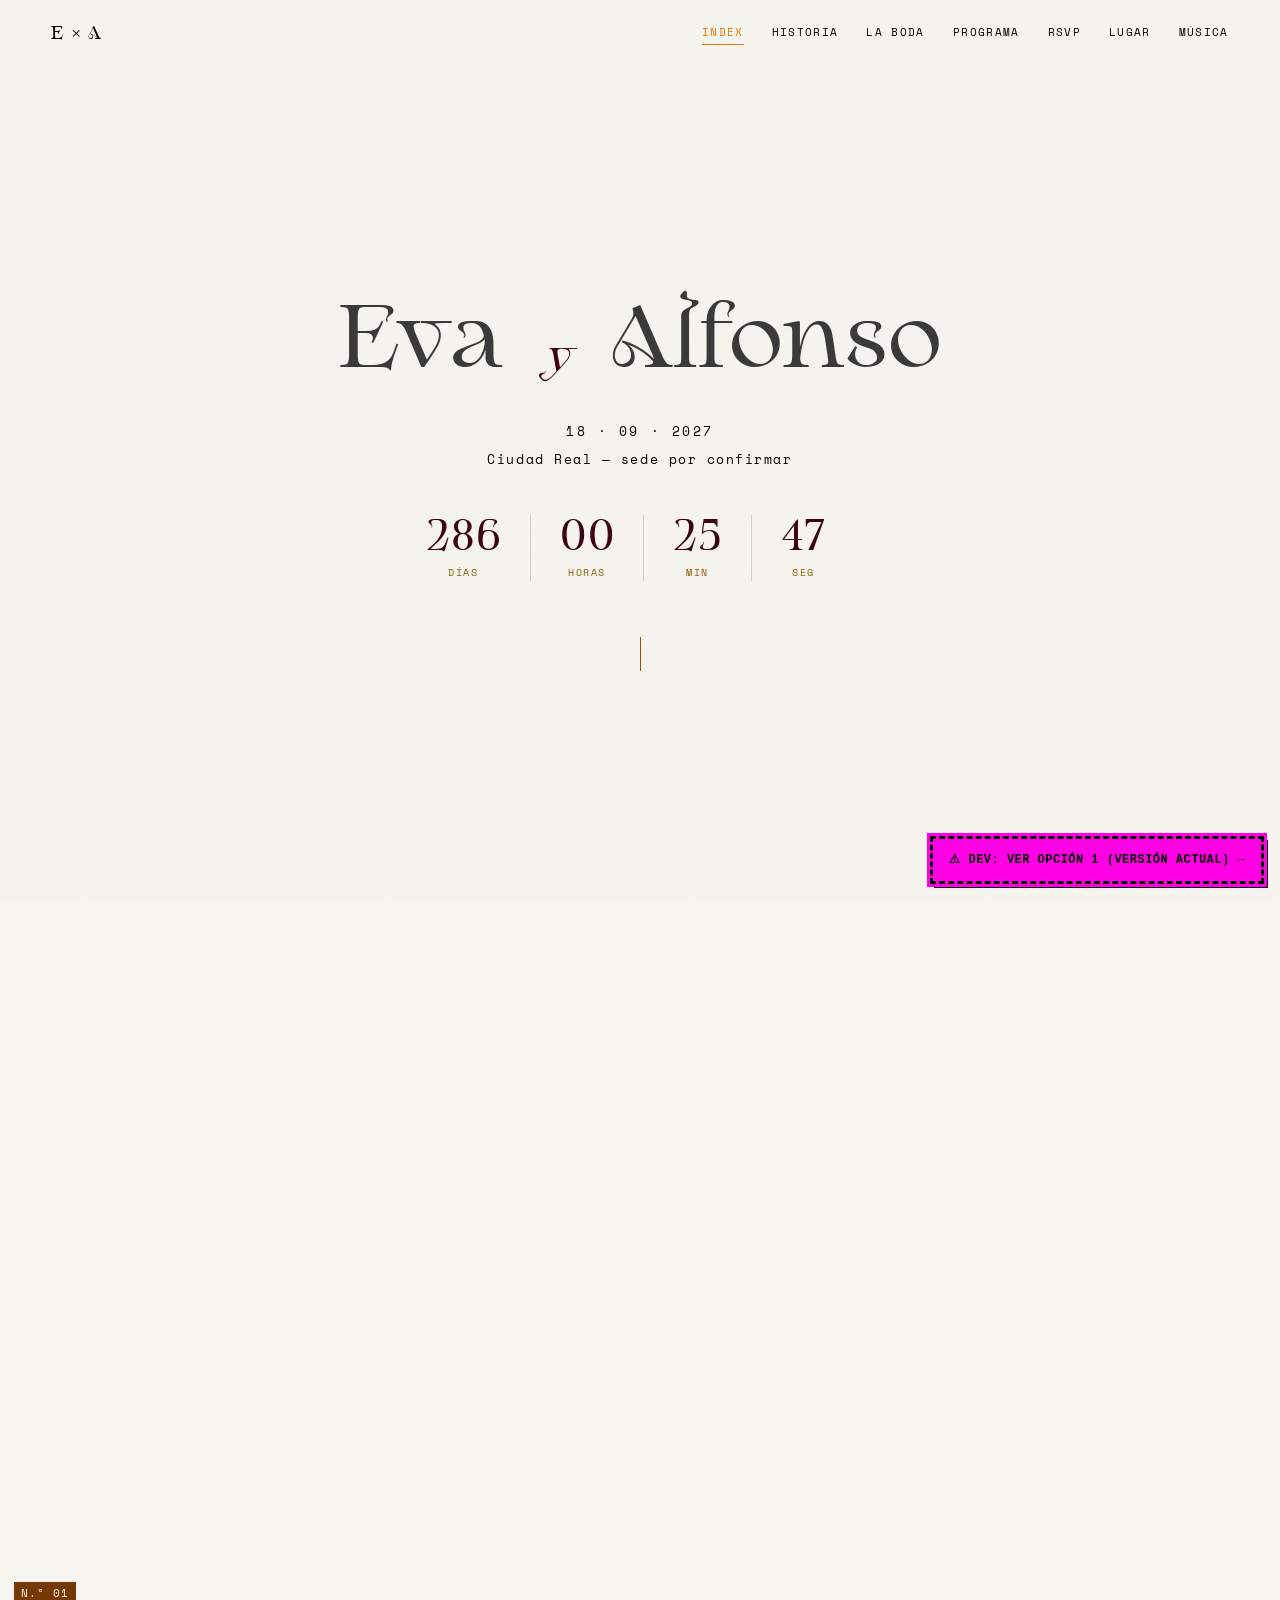
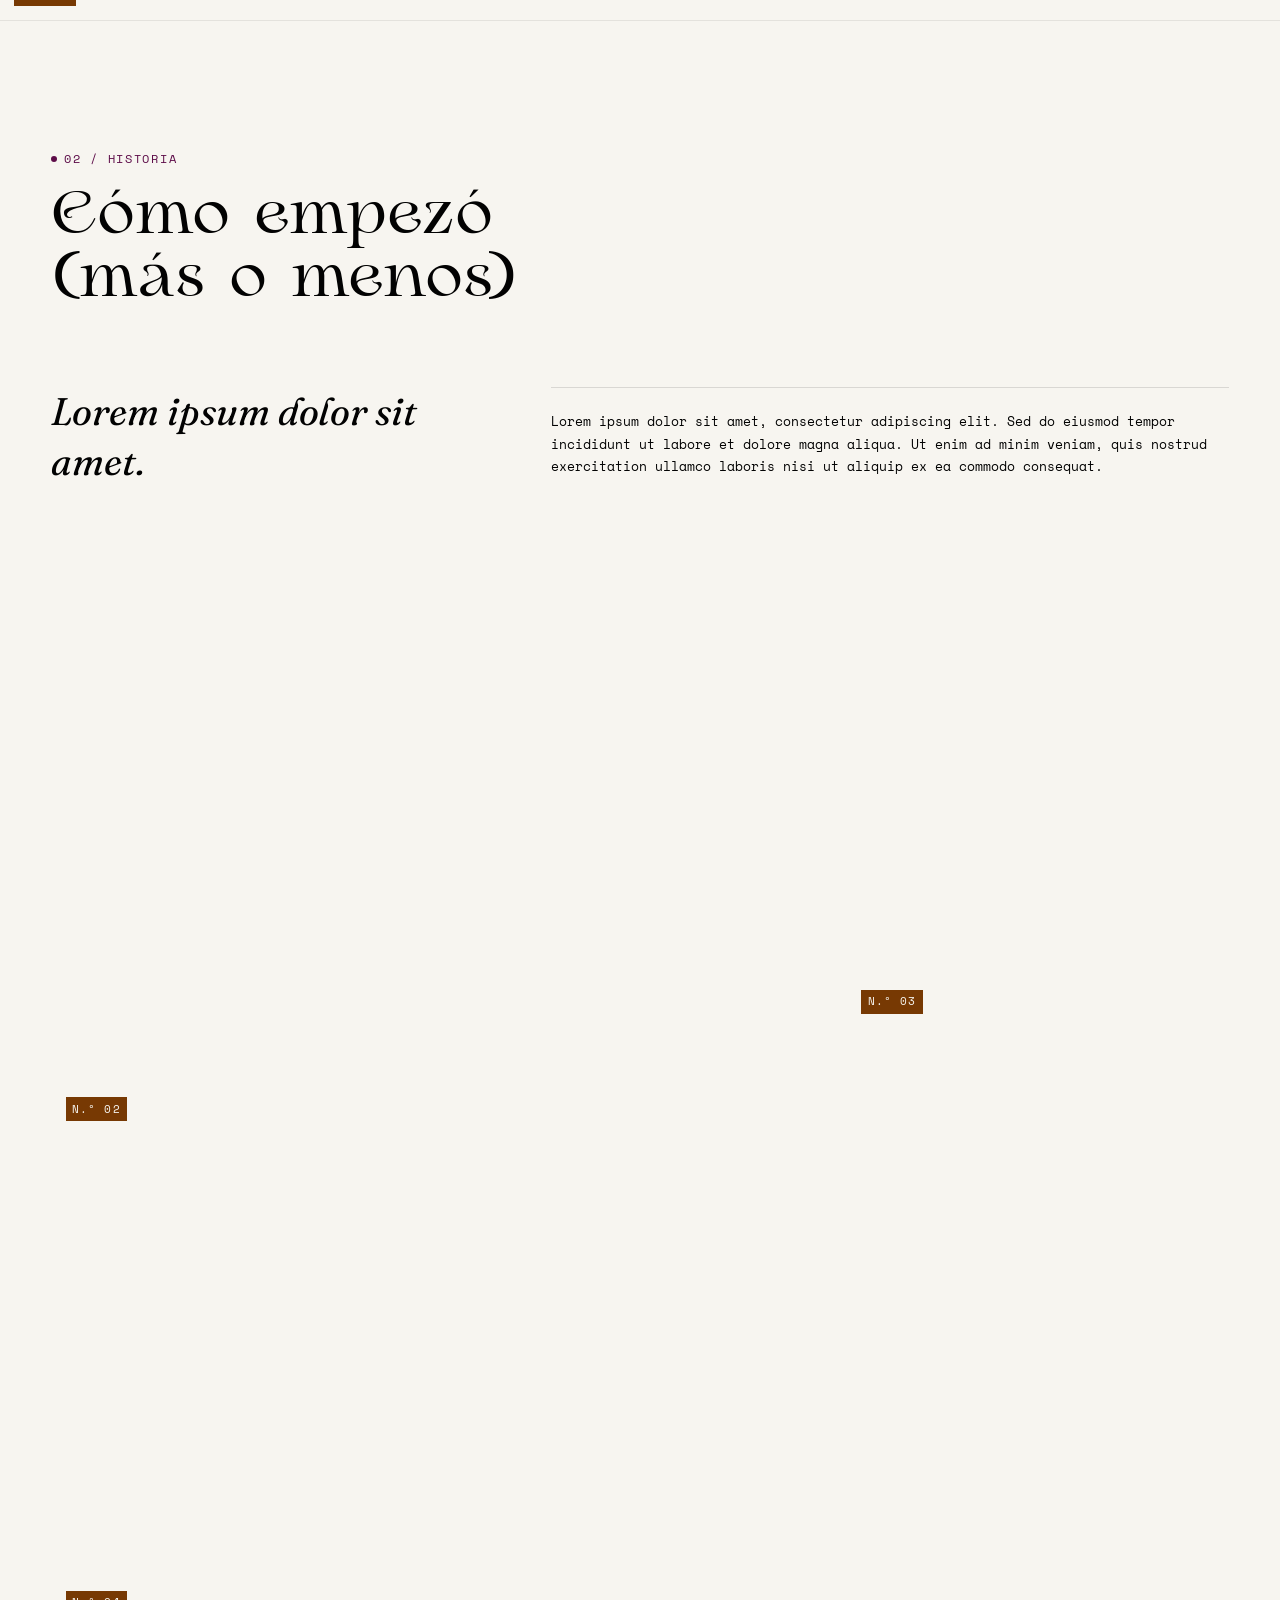
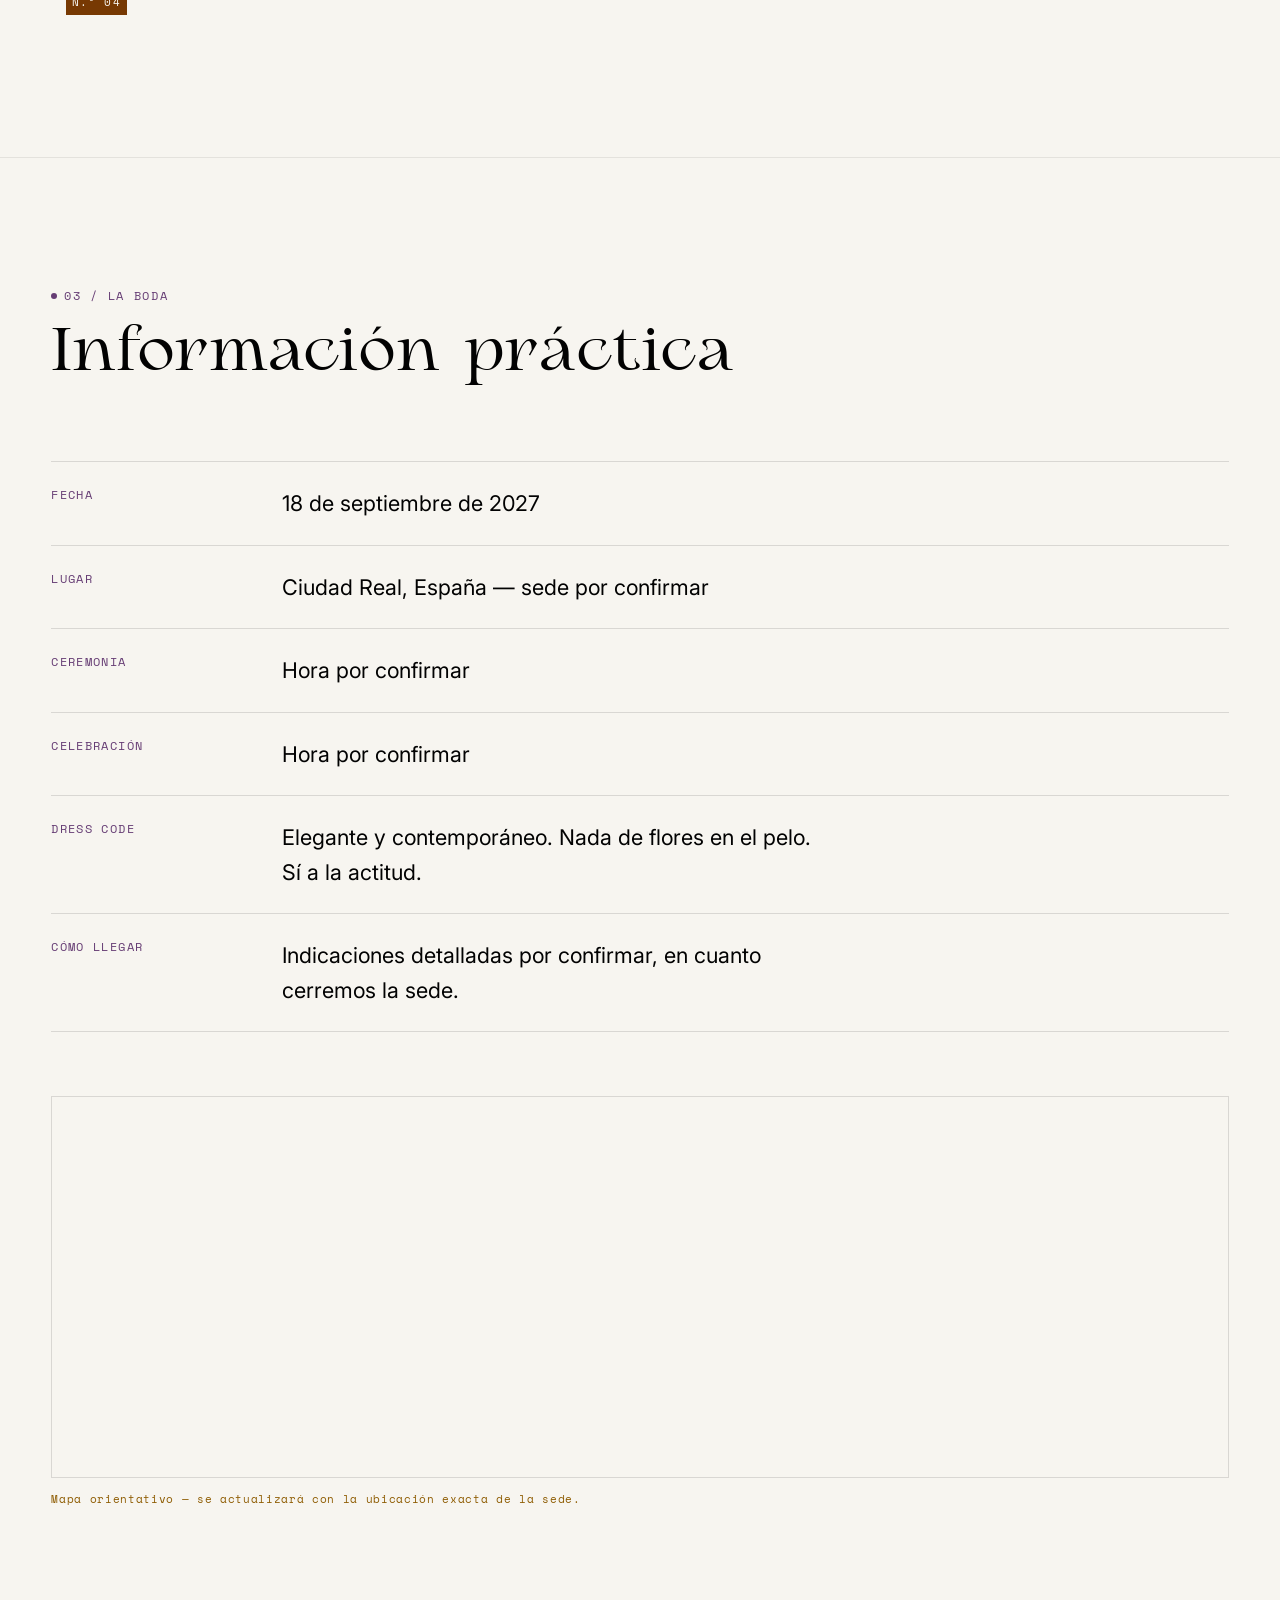
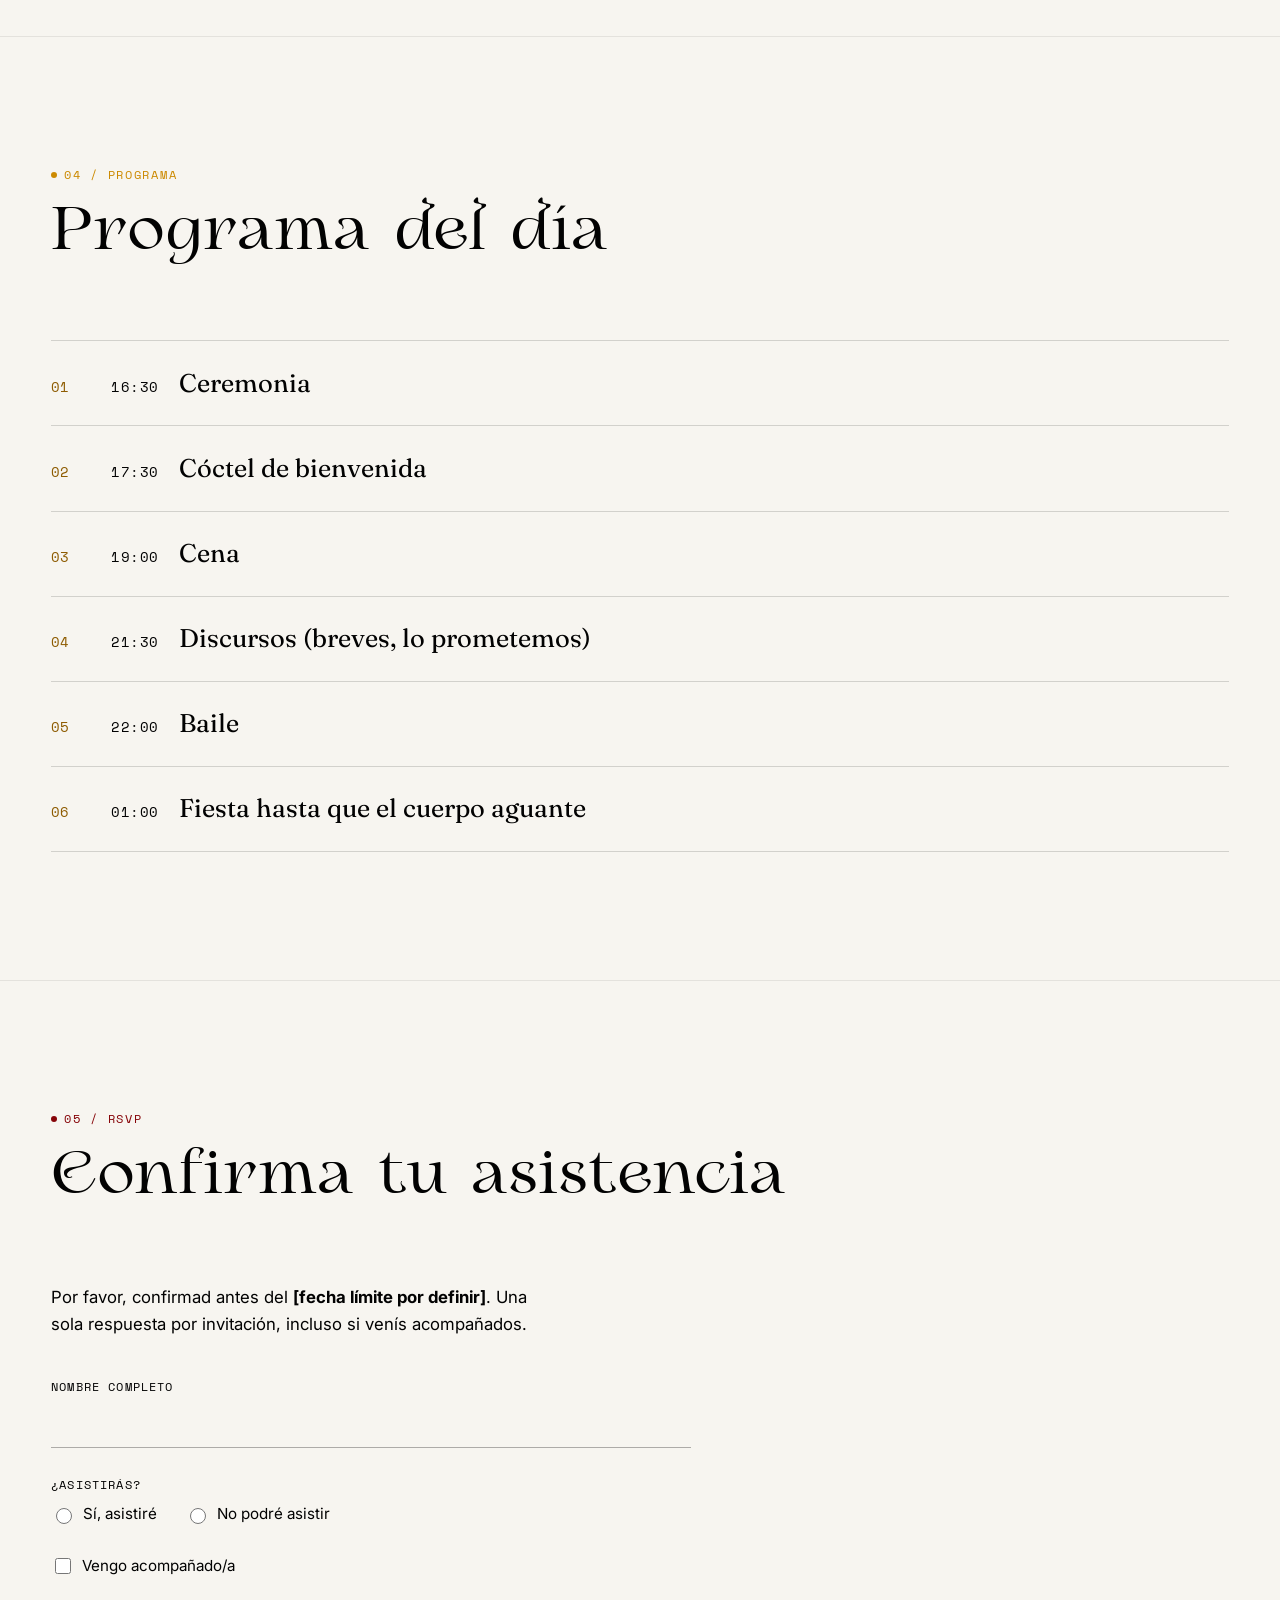
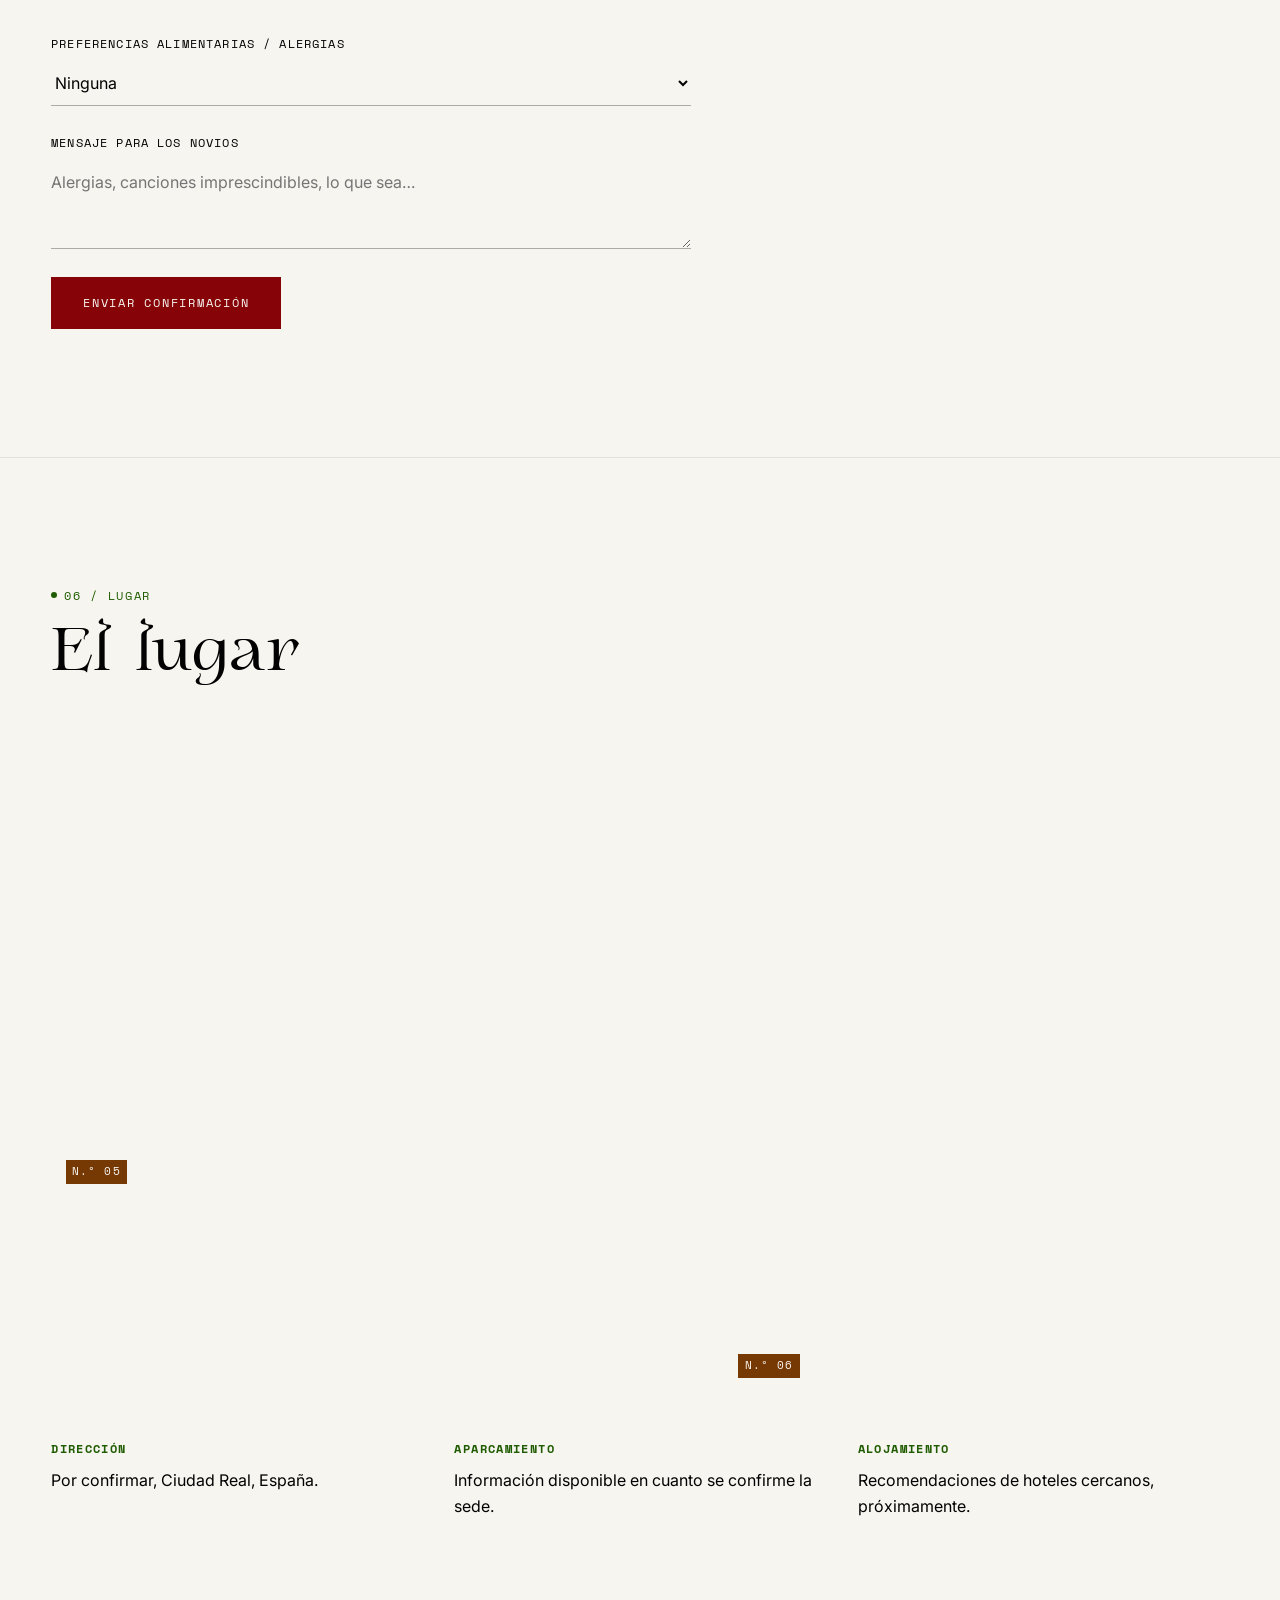
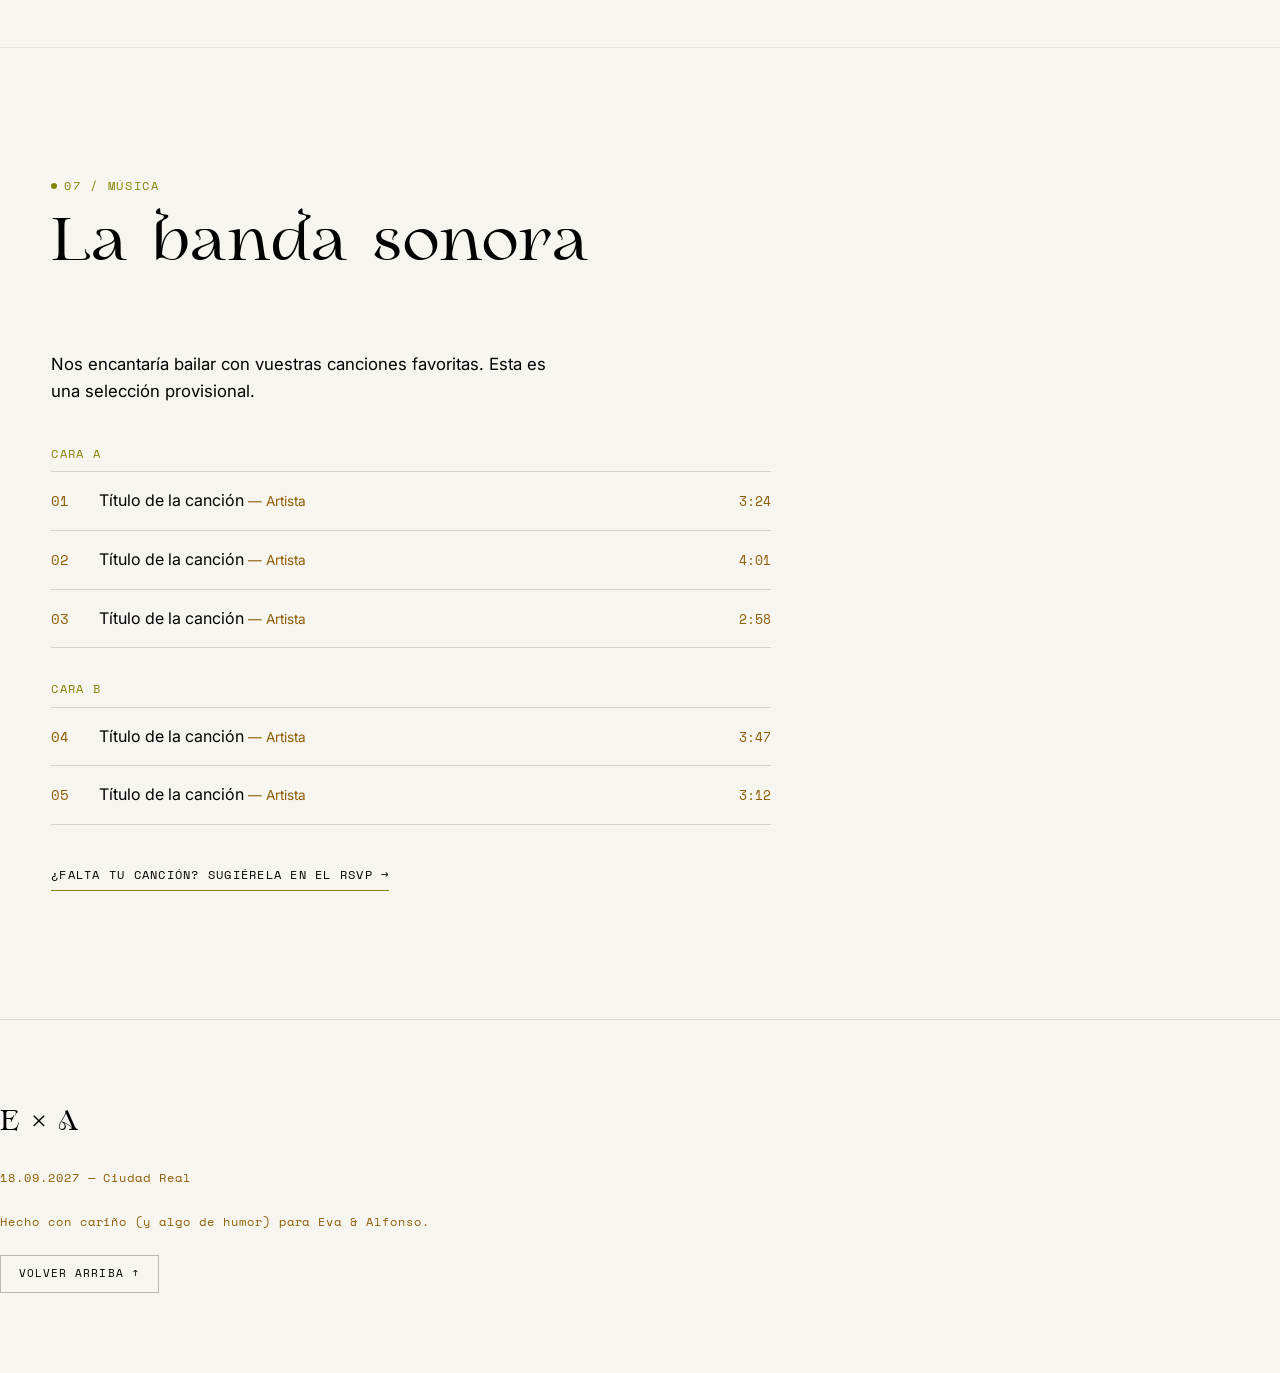
==== old.html @ c00f27ea "Añadir acceso de desarrollador a la versión antigua (sin marco) Guarda la web actual como opción 1 y" ====
<!doctype html>
<html lang="es">
<head>
<meta charset="UTF-8">
<meta name="viewport" content="width=device-width, initial-scale=1.0">
<title>Eva × Alfonso — 18.09.2027 (versión antigua)</title>
<meta name="description" content="Eva &amp; Alfonso se casan el 18 de septiembre de 2027 en Ciudad Real.">
<meta name="robots" content="noindex, nofollow">
<link rel="icon" href="data:image/svg+xml,%3Csvg xmlns='http://www.w3.org/2000/svg' viewBox='0 0 100 100'%3E%3Crect width='100' height='100' fill='%23020202'/%3E%3Ctext x='50' y='60' font-family='Georgia,serif' font-size='34' fill='%23F7F5F0' text-anchor='middle'%3EEA%3C/text%3E%3C/svg%3E">
<link rel="preconnect" href="https://fonts.googleapis.com">
<link rel="preconnect" href="https://fonts.gstatic.com" crossorigin>
<link rel="stylesheet" href="css/style-old.css">
<style>
  .dev-version-link {
    position: fixed;
    z-index: 9999;
    bottom: 1rem;
    right: 1rem;
    background: #ff00e5;
    color: #000;
    font-family: "Courier New", monospace;
    font-weight: 700;
    font-size: .75rem;
    letter-spacing: .04em;
    text-transform: uppercase;
    text-decoration: none;
    padding: .7rem 1rem;
    border: 3px dashed #000;
    box-shadow: 0 0 0 3px #ff00e5, 4px 4px 0 #000;
  }
  .dev-version-link:hover { background: #000; color: #ff00e5; }
</style>
</head>
<body>

<a class="dev-version-link" href="index.html">⚠ DEV: VER OPCIÓN 1 (VERSIÓN ACTUAL) →</a>

<div id="cursor-dot" aria-hidden="true"></div>

<a class="visually-hidden" href="#main">Saltar al contenido</a>

<header class="site-nav" id="siteNav">
  <a href="#home" class="site-nav__mark">E × A</a>
  <nav class="site-nav__links" aria-label="Navegación principal">
    <a href="#home">Index</a>
    <a href="#historia">Historia</a>
    <a href="#boda">La boda</a>
    <a href="#programa">Programa</a>
    <a href="#rsvp">RSVP</a>
    <a href="#lugar">Lugar</a>
    <a href="#musica">Música</a>
  </nav>
  <button class="site-nav__toggle" id="menuToggle" aria-label="Abrir menú" aria-expanded="false">
    <span></span><span></span>
  </button>
</header>

<div class="mobile-menu" id="mobileMenu">
  <button class="mobile-menu__close" id="menuClose">Cerrar ×</button>
  <a href="#home">Index</a>
  <a href="#historia">Historia</a>
  <a href="#boda">La boda</a>
  <a href="#programa">Programa</a>
  <a href="#rsvp">RSVP</a>
  <a href="#lugar">Lugar</a>
  <a href="#musica">Música</a>
</div>

<main id="main">

  <!-- ============================== HOME ============================== -->
  <section class="hero" id="home">
    <div class="hero__center" data-reveal>
      <h1 class="hero__names">Eva <span class="and">y</span> Alfonso</h1>
      <p class="hero__meta">
        <strong>18 · 09 · 2027</strong>
        <span>Ciudad Real — sede por confirmar</span>
      </p>

      <div class="countdown" id="countdown" aria-hidden="true">
        <div class="countdown__unit">
          <span class="countdown__value" data-unit="days">000</span>
          <span class="countdown__label">Días</span>
        </div>
        <div class="countdown__unit">
          <span class="countdown__value" data-unit="hours">00</span>
          <span class="countdown__label">Horas</span>
        </div>
        <div class="countdown__unit">
          <span class="countdown__value" data-unit="minutes">00</span>
          <span class="countdown__label">Min</span>
        </div>
        <div class="countdown__unit">
          <span class="countdown__value" data-unit="seconds">00</span>
          <span class="countdown__label">Seg</span>
        </div>
      </div>
    </div>

    <div class="hero__scroll" aria-hidden="true"><span></span></div>
  </section>

  <!-- ============================== FOTOGRAFÍA DE APERTURA ============================== -->
  <figure class="photo opening-photo" data-reveal style="--ratio:16/9">
    <img class="photo__img" src="images/hero.jpg" alt="Retrato editorial de Eva y Alfonso" onerror="this.closest('.photo').classList.add('is-empty')">
    <span class="photo__tag">N.º 01</span>
  </figure>

  <!-- ============================== HISTORIA ============================== -->
  <section class="section" id="historia">
    <div class="container">
      <div class="section-head" data-reveal>
        <span class="eyebrow">02 / Historia</span>
        <h2 class="section-title">Cómo empezó<br>(más o menos)</h2>
      </div>

      <div class="historia__grid">
        <div data-reveal>
          <p class="historia__pull">Lorem ipsum dolor sit amet.</p>
        </div>

        <div class="historia__facts" data-reveal style="--reveal-delay:.1s">
          <p>Lorem ipsum dolor sit amet, consectetur adipiscing elit. Sed do eiusmod tempor incididunt ut labore et dolore magna aliqua. Ut enim ad minim veniam, quis nostrud exercitation ullamco laboris nisi ut aliquip ex ea commodo consequat.</p>
        </div>
      </div>

      <div class="historia__photos">
        <figure class="photo" data-reveal>
          <img class="photo__img" src="images/story-1.jpg" alt="Fotografía espontánea de la pareja" onerror="this.closest('.photo').classList.add('is-empty')">
          <span class="photo__tag">N.º 02</span>
        </figure>
        <figure class="photo" data-reveal style="--reveal-delay:.1s">
          <img class="photo__img" src="images/story-2.jpg" alt="Detalle editorial de la pareja" onerror="this.closest('.photo').classList.add('is-empty')">
          <span class="photo__tag">N.º 03</span>
        </figure>
        <figure class="photo" data-reveal style="--reveal-delay:.2s">
          <img class="photo__img" src="images/story-3.jpg" alt="Retrato de Eva o Alfonso" onerror="this.closest('.photo').classList.add('is-empty')">
          <span class="photo__tag">N.º 04</span>
        </figure>
      </div>
    </div>
  </section>

  <!-- ============================== LA BODA ============================== -->
  <section class="section" id="boda">
    <div class="container">
      <div class="section-head" data-reveal>
        <span class="eyebrow">03 / La boda</span>
        <h2 class="section-title">Información práctica</h2>
      </div>

      <dl class="info-list">
        <div class="info-row" data-reveal>
          <dt>Fecha</dt>
          <dd>18 de septiembre de 2027</dd>
        </div>
        <div class="info-row" data-reveal style="--reveal-delay:.05s">
          <dt>Lugar</dt>
          <dd>Ciudad Real, España — sede por confirmar</dd>
        </div>
        <div class="info-row" data-reveal style="--reveal-delay:.1s">
          <dt>Ceremonia</dt>
          <dd>Hora por confirmar</dd>
        </div>
        <div class="info-row" data-reveal style="--reveal-delay:.15s">
          <dt>Celebración</dt>
          <dd>Hora por confirmar</dd>
        </div>
        <div class="info-row" data-reveal style="--reveal-delay:.2s">
          <dt>Dress code</dt>
          <dd>Elegante y contemporáneo. Nada de flores en el pelo. Sí a la actitud.</dd>
        </div>
        <div class="info-row" data-reveal style="--reveal-delay:.25s">
          <dt>Cómo llegar</dt>
          <dd>Indicaciones detalladas por confirmar, en cuanto cerremos la sede.</dd>
        </div>
      </dl>

      <figure class="map-embed" data-reveal>
        <iframe
          src="https://www.google.com/maps?q=Ciudad+Real,+España&output=embed"
          loading="lazy"
          referrerpolicy="no-referrer-when-downgrade"
          title="Mapa orientativo de Ciudad Real"></iframe>
      </figure>
      <p class="map-caption">Mapa orientativo — se actualizará con la ubicación exacta de la sede.</p>
    </div>
  </section>

  <!-- ============================== PROGRAMA ============================== -->
  <section class="section" id="programa">
    <div class="container">
      <div class="section-head" data-reveal>
        <span class="eyebrow">04 / Programa</span>
        <h2 class="section-title">Programa del día</h2>
      </div>

      <div class="programme-list">
        <div class="programme-row" data-reveal>
          <span class="programme-index">01</span>
          <span class="programme-time">16:30</span>
          <span class="programme-title">Ceremonia</span>
        </div>
        <div class="programme-row" data-reveal style="--reveal-delay:.05s">
          <span class="programme-index">02</span>
          <span class="programme-time">17:30</span>
          <span class="programme-title">Cóctel de bienvenida</span>
        </div>
        <div class="programme-row" data-reveal style="--reveal-delay:.1s">
          <span class="programme-index">03</span>
          <span class="programme-time">19:00</span>
          <span class="programme-title">Cena</span>
        </div>
        <div class="programme-row" data-reveal style="--reveal-delay:.15s">
          <span class="programme-index">04</span>
          <span class="programme-time">21:30</span>
          <span class="programme-title">Discursos (breves, lo prometemos)</span>
        </div>
        <div class="programme-row" data-reveal style="--reveal-delay:.2s">
          <span class="programme-index">05</span>
          <span class="programme-time">22:00</span>
          <span class="programme-title">Baile</span>
        </div>
        <div class="programme-row" data-reveal style="--reveal-delay:.25s">
          <span class="programme-index">06</span>
          <span class="programme-time">01:00</span>
          <span class="programme-title">Fiesta hasta que el cuerpo aguante</span>
        </div>
      </div>
    </div>
  </section>

  <!-- ============================== RSVP ============================== -->
  <section class="section" id="rsvp">
    <div class="container">
      <div class="section-head" data-reveal>
        <span class="eyebrow">05 / RSVP</span>
        <h2 class="section-title">Confirma tu asistencia</h2>
      </div>

      <p class="rsvp-intro" data-reveal>
        Por favor, confirmad antes del <strong>[fecha límite por definir]</strong>. Una sola respuesta por invitación, incluso si venís acompañados.
      </p>

      <!--
        Formulario solo-frontend por ahora (sin backend conectado).
        Para recibir respuestas reales, conectar más adelante a un servicio
        como Formspree o Netlify Forms: basta con añadir el atributo
        action="https://formspree.io/f/TU_ID" y method="POST" al <form>,
        y quitar el preventDefault() correspondiente en js/main.js.
      -->
      <form class="form" id="rsvpForm" data-reveal style="--reveal-delay:.1s" novalidate>
        <div class="field">
          <label for="nombre">Nombre completo</label>
          <input type="text" id="nombre" name="nombre" required autocomplete="name">
        </div>

        <div class="field">
          <label for="asistencia-si">¿Asistirás?</label>
          <div class="radio-group" role="radiogroup" aria-labelledby="asistencia-si">
            <label><input type="radio" name="asistencia" value="si" id="asistencia-si" required> Sí, asistiré</label>
            <label><input type="radio" name="asistencia" value="no"> No podré asistir</label>
          </div>
        </div>

        <div class="field">
          <div class="checkbox-line">
            <label><input type="checkbox" id="acompanante-check" name="tieneAcompanante"> Vengo acompañado/a</label>
          </div>
        </div>

        <div class="field field--conditional" id="acompananteField">
          <label for="acompanante">Nombre del acompañante</label>
          <input type="text" id="acompanante" name="acompanante" autocomplete="off">
        </div>

        <div class="field">
          <label for="dieta">Preferencias alimentarias / alergias</label>
          <select id="dieta" name="dieta">
            <option value="ninguna">Ninguna</option>
            <option value="vegetariano">Vegetariana</option>
            <option value="vegano">Vegana</option>
            <option value="sin-gluten">Sin gluten</option>
            <option value="otra">Otra (especificar en el mensaje)</option>
          </select>
        </div>

        <div class="field">
          <label for="mensaje">Mensaje para los novios</label>
          <textarea id="mensaje" name="mensaje" placeholder="Alergias, canciones imprescindibles, lo que sea…"></textarea>
        </div>

        <button type="submit" class="btn">Enviar confirmación</button>
      </form>

      <div class="form-status" id="formStatus" role="status" aria-live="polite">
        Gracias — hemos guardado tu respuesta. Nos vemos el 18.09.2027.
      </div>
    </div>
  </section>

  <!-- ============================== LUGAR ============================== -->
  <section class="section" id="lugar">
    <div class="container">
      <div class="section-head" data-reveal>
        <span class="eyebrow">06 / Lugar</span>
        <h2 class="section-title">El lugar</h2>
      </div>

      <div class="lugar__grid">
        <figure class="photo" data-reveal>
          <img class="photo__img" src="images/venue-1.jpg" alt="Vista general del espacio" onerror="this.closest('.photo').classList.add('is-empty')">
          <span class="photo__tag">N.º 05</span>
        </figure>
        <figure class="photo" data-reveal style="--reveal-delay:.1s">
          <img class="photo__img" src="images/venue-2.jpg" alt="Detalle del espacio" onerror="this.closest('.photo').classList.add('is-empty')">
          <span class="photo__tag">N.º 06</span>
        </figure>
      </div>

      <div class="lugar__details" data-reveal>
        <div>
          <h3>Dirección</h3>
          <p>Por confirmar, Ciudad Real, España.</p>
        </div>
        <div>
          <h3>Aparcamiento</h3>
          <p>Información disponible en cuanto se confirme la sede.</p>
        </div>
        <div>
          <h3>Alojamiento</h3>
          <p>Recomendaciones de hoteles cercanos, próximamente.</p>
        </div>
      </div>
    </div>
  </section>

  <!-- ============================== MÚSICA ============================== -->
  <section class="section" id="musica">
    <div class="container">
      <div class="section-head" data-reveal>
        <span class="eyebrow">07 / Música</span>
        <h2 class="section-title">La banda sonora</h2>
      </div>

      <p class="rsvp-intro" data-reveal>Nos encantaría bailar con vuestras canciones favoritas. Esta es una selección provisional.</p>

      <p class="side-label" data-reveal>Cara A</p>
      <div class="tracklist" data-reveal>
        <div class="track-row"><span class="n">01</span><span>Título de la canción <span class="artist">— Artista</span></span><span class="dur">3:24</span></div>
        <div class="track-row"><span class="n">02</span><span>Título de la canción <span class="artist">— Artista</span></span><span class="dur">4:01</span></div>
        <div class="track-row"><span class="n">03</span><span>Título de la canción <span class="artist">— Artista</span></span><span class="dur">2:58</span></div>
      </div>

      <p class="side-label" data-reveal>Cara B</p>
      <div class="tracklist" data-reveal>
        <div class="track-row"><span class="n">04</span><span>Título de la canción <span class="artist">— Artista</span></span><span class="dur">3:47</span></div>
        <div class="track-row"><span class="n">05</span><span>Título de la canción <span class="artist">— Artista</span></span><span class="dur">3:12</span></div>
      </div>

      <a class="musica__cta" href="#rsvp" data-reveal>¿Falta tu canción? Sugiérela en el RSVP →</a>
    </div>
  </section>

</main>

<footer class="site-footer">
  <span class="site-footer__mark">E × A</span>
  <span>18.09.2027 — Ciudad Real</span>
  <span>Hecho con cariño (y algo de humor) para Eva &amp; Alfonso.</span>
  <a href="#home" class="site-footer__top">Volver arriba ↑</a>
</footer>

<script src="js/main.js"></script>
</body>
</html>
---- css/style-old.css ----
/* ==========================================================================
   EVA × ALFONSO — hoja de estilos
   Estructura: tokens > base > utilidades > componentes > secciones > media
   ========================================================================== */

/* --- Tipografía externa (Inter = sans funcional, Space Mono = detalle técnico,
   Fraunces = serif editorial con acentos completos para los títulos) */
@import url("https://fonts.googleapis.com/css2?family=Inter:wght@400;500;600&family=Space+Mono:wght@400;700&family=Fraunces:ital,wght@0,400;0,500;0,600;1,400&display=swap");

@font-face {
  font-family: "Nouveau Nostalgia";
  src: url("../fonts/Nouveau Nostalgia.ttf") format("truetype");
  font-weight: normal;
  font-style: normal;
  font-display: swap;
}

/* --------------------------------------------------------------------------
   TOKENS
   -------------------------------------------------------------------------- */
:root {
  /* Paleta base (editable a demanda) */
  --ink: #020202;
  --paper: #F7F5F0;
  --wine: #3E0415;
  --burgundy: #860408;
  --plum: #5D0C48;
  --purple: #663D74;
  --magenta: #8F0155;
  --rust: #773903;
  --brown: #8E5C02;
  --mustard: #CC8A02;
  --orange: #F07802;
  --olive: #545310;
  --green: #1F5C01;
  --yellow-green: #838300;
  --stone-grey: #3A3A3A;                  /* gris neutro, fuera de la paleta de color, para titulares suavizados */

  /* Asignación semántica — cambiar aquí para recolorear una sección entera */
  --color-bg: var(--paper);
  --color-text: var(--ink);
  --color-interaction: var(--orange);   /* hover / CTA global / cursor */
  --color-graphic: var(--rust);          /* marcas y etiquetas de foto */
  --color-secondary: var(--brown);       /* texto meta / secundario */
  --color-selection: var(--magenta);     /* selección de texto */
  --color-heading-soft: var(--stone-grey); /* titular portada, más suave que --ink */

  --accent-home: var(--wine);
  --accent-historia: var(--plum);
  --accent-boda: var(--purple);
  --accent-programa: var(--mustard);
  --accent-rsvp: var(--burgundy);
  --accent-lugar: var(--green);
  --accent-musica: var(--yellow-green);

  /* Tipografía */
  --font-display: "Nouveau Nostalgia", "Times New Roman", serif; /* display con acentos: nombres, monograma, encabezados */
  --font-serif: "Fraunces", Georgia, serif;                     /* serif editorial: cuerpo destacado */
  --font-sans: "Inter", -apple-system, BlinkMacSystemFont, "Segoe UI", sans-serif;
  --font-mono: "Space Mono", "Courier New", monospace;

  /* Ritmo */
  --gutter: clamp(1.25rem, 4vw, 3.5rem);
  --section-pad: clamp(4rem, 10vw, 9rem);
  --ease: cubic-bezier(.16, .84, .38, 1);
}

/* --------------------------------------------------------------------------
   RESET / BASE
   -------------------------------------------------------------------------- */
*, *::before, *::after { box-sizing: border-box; }
html { scroll-behavior: smooth; }
@media (prefers-reduced-motion: reduce) {
  html { scroll-behavior: auto; }
  *, *::before, *::after { animation-duration: .001ms !important; transition-duration: .001ms !important; }
}

body {
  margin: 0;
  background: var(--color-bg);
  color: var(--color-text);
  font-family: var(--font-sans);
  font-size: 16px;
  line-height: 1.6;
  -webkit-font-smoothing: antialiased;
  position: relative;
  overflow-x: hidden;
}

/* Grano analógico sutil sobre toda la página */
body::before {
  content: "";
  position: fixed;
  inset: 0;
  z-index: 2000;
  pointer-events: none;
  opacity: .05;
  mix-blend-mode: multiply;
  background-image: url("data:image/svg+xml;utf8,<svg xmlns='http://www.w3.org/2000/svg'><filter id='n'><feTurbulence type='fractalNoise' baseFrequency='0.85' numOctaves='2' stitchTiles='stitch'/></filter><rect width='100%25' height='100%25' filter='url(%23n)'/></svg>");
}

img { max-width: 100%; display: block; }
a { color: inherit; text-decoration: none; }
button { font: inherit; cursor: pointer; }
h1, h2, h3, p, dl, dd, figure { margin: 0; }
ul { margin: 0; padding: 0; list-style: none; }

::selection { background: var(--color-selection); color: var(--paper); }

/* --------------------------------------------------------------------------
   UTILIDADES
   -------------------------------------------------------------------------- */
.container {
  max-width: 1440px;
  margin-inline: auto;
  padding-inline: var(--gutter);
}

.eyebrow {
  display: inline-flex;
  align-items: center;
  gap: .6em;
  font-family: var(--font-mono);
  font-size: .75rem;
  letter-spacing: .14em;
  text-transform: uppercase;
  color: var(--section-accent, var(--ink));
}
.eyebrow::before {
  content: "";
  width: .5em;
  height: .5em;
  border-radius: 50%;
  background: currentColor;
}

.visually-hidden {
  position: absolute; width: 1px; height: 1px; padding: 0; margin: -1px;
  overflow: hidden; clip: rect(0,0,0,0); white-space: nowrap; border: 0;
}

.section {
  padding-block: var(--section-pad);
  border-top: 1px solid rgba(2,2,2,.08);
  position: relative;
}

.section-head {
  display: flex;
  flex-direction: column;
  gap: 1rem;
  margin-bottom: clamp(2.5rem, 6vw, 5rem);
}

.section-title {
  font-family: var(--font-display);
  font-weight: 400;
  font-size: clamp(2.1rem, 5vw, 3.75rem);
  line-height: 1.05;
  max-width: 20ch;
}

/* Revelado al hacer scroll */
[data-reveal] {
  opacity: 0;
  transform: translateY(28px);
  transition: opacity .9s var(--ease), transform .9s var(--ease);
  transition-delay: var(--reveal-delay, 0s);
}
[data-reveal].is-visible { opacity: 1; transform: translateY(0); }

/* --------------------------------------------------------------------------
   CURSOR PERSONALIZADO (solo dispositivos con puntero fino)
   -------------------------------------------------------------------------- */
#cursor-dot {
  position: fixed;
  top: 0; left: 0;
  width: 64px; height: 64px;
  margin: -32px 0 0 -32px;
  border-radius: 50%;
  background: var(--color-interaction);
  color: var(--paper);
  font-family: var(--font-mono);
  font-size: .65rem;
  letter-spacing: .1em;
  text-transform: uppercase;
  display: flex;
  align-items: center;
  justify-content: center;
  z-index: 500;
  pointer-events: none;
  opacity: 0;
  transition: opacity .35s var(--ease);
  mix-blend-mode: normal;
}
#cursor-dot.is-active { opacity: 1; }
@media (hover: none), (pointer: coarse) {
  #cursor-dot { display: none; }
}
body.has-custom-cursor .photo { cursor: none; }

/* --------------------------------------------------------------------------
   NAV
   -------------------------------------------------------------------------- */
.site-nav {
  position: fixed;
  top: 0; left: 0; right: 0;
  z-index: 900;
  display: flex;
  align-items: center;
  justify-content: space-between;
  padding: 1.25rem var(--gutter);
  font-family: var(--font-mono);
  font-size: .7rem;
  letter-spacing: .12em;
  text-transform: uppercase;
  transition: background .4s var(--ease), border-color .4s var(--ease);
  border-bottom: 1px solid transparent;
}
.site-nav.is-scrolled {
  background: rgba(247,245,240,.88);
  backdrop-filter: blur(6px);
  border-bottom-color: rgba(2,2,2,.1);
}

.site-nav__mark {
  font-family: var(--font-display);
  font-size: 1.1rem;
  letter-spacing: 0;
  text-transform: none;
}

.site-nav__links {
  display: none;
  gap: 1.75rem;
}
.site-nav__links a {
  position: relative;
  padding-bottom: .3rem;
}
.site-nav__links a::after {
  content: "";
  position: absolute;
  left: 0; bottom: 0;
  width: 0%;
  height: 1px;
  background: var(--color-interaction);
  transition: width .35s var(--ease);
}
.site-nav__links a:hover::after,
.site-nav__links a.is-active::after {
  width: 100%;
}
.site-nav__links a.is-active { color: var(--color-interaction); }

.site-nav__toggle {
  background: none;
  border: none;
  color: var(--color-text);
  display: inline-flex;
  flex-direction: column;
  gap: 5px;
  padding: .5rem;
}
.site-nav__toggle span { width: 22px; height: 1px; background: currentColor; display: block; }

.mobile-menu {
  position: fixed;
  inset: 0;
  z-index: 950;
  background: var(--ink);
  color: var(--paper);
  display: flex;
  flex-direction: column;
  justify-content: center;
  gap: 1.5rem;
  padding: var(--gutter);
  transform: translateY(-100%);
  transition: transform .5s var(--ease);
}
.mobile-menu.is-open { transform: translateY(0); }
.mobile-menu a {
  font-family: var(--font-serif);
  font-size: clamp(2rem, 8vw, 3rem);
}
.mobile-menu__close {
  position: absolute;
  top: 1.25rem; right: var(--gutter);
  background: none; border: none; color: var(--paper);
  font-family: var(--font-mono); font-size: .75rem; letter-spacing: .12em; text-transform: uppercase;
}

/* --------------------------------------------------------------------------
   COMPONENTE: PHOTO
   Si la imagen aún no existe, queda un hueco en blanco reservado
   (misma proporción, sin decoración) a la espera de la foto o del dibujo.
   -------------------------------------------------------------------------- */
.photo {
  position: relative;
  aspect-ratio: var(--ratio, 4/5);
  overflow: hidden;
  background: var(--paper);
  isolation: isolate;
}
.photo__img {
  width: 100%; height: 100%;
  object-fit: cover;
  filter: grayscale(.08) contrast(1.05);
  transition: transform .8s var(--ease);
}
.photo:hover .photo__img { transform: scale(1.035); }

.photo.is-empty .photo__img { display: none; }

.photo__tag {
  position: absolute;
  left: .9rem; bottom: .9rem;
  font-family: var(--font-mono);
  font-size: .68rem;
  letter-spacing: .1em;
  text-transform: uppercase;
  color: var(--paper);
  background: var(--color-graphic);
  padding: .3em .6em;
  z-index: 1;
}

/* --------------------------------------------------------------------------
   HERO
   -------------------------------------------------------------------------- */
.hero {
  min-height: 100svh;
  display: flex;
  flex-direction: column;
  align-items: center;
  justify-content: center;
  text-align: center;
  padding-block: clamp(5rem, 12vw, 7rem) 3rem;
}

.hero__center { display: flex; flex-direction: column; align-items: center; }

.hero__names {
  font-family: var(--font-display);
  font-weight: 400;
  font-size: clamp(2.75rem, 7vw, 5.5rem);
  line-height: 1.1;
  letter-spacing: -.01em;
  color: var(--color-heading-soft);
}
.hero__names .and {
  font-size: .5em;
  font-style: italic;
  color: var(--accent-home);
  vertical-align: -0.1em;
  padding-inline: .12em;
}

.hero__meta {
  margin-top: 2rem;
  display: flex;
  flex-direction: column;
  gap: .5rem;
  font-family: var(--font-mono);
  font-size: .8rem;
  letter-spacing: .12em;
}
.hero__meta strong { font-weight: 400; letter-spacing: .2em; }

.countdown {
  display: flex;
  margin-top: 2.75rem;
}
.countdown__unit {
  display: flex;
  flex-direction: column;
  align-items: center;
  gap: .4rem;
  padding-inline: clamp(.9rem, 3vw, 1.75rem);
  border-left: 1px solid rgba(2,2,2,.15);
}
.countdown__unit:first-child { border-left: none; padding-left: 0; }
.countdown__value {
  font-family: var(--font-display);
  font-size: clamp(1.75rem, 4.5vw, 2.75rem);
  line-height: 1;
  font-variant-numeric: tabular-nums;
  color: var(--accent-home);
}
.countdown__label {
  font-family: var(--font-mono);
  font-size: .62rem;
  letter-spacing: .16em;
  text-transform: uppercase;
  color: var(--color-secondary);
}
.countdown__done {
  font-family: var(--font-mono);
  font-size: .8rem;
  letter-spacing: .12em;
  text-transform: uppercase;
  color: var(--accent-home);
}

.opening-photo {
  --ratio: 21/9;
  width: 100%;
}

.hero__scroll {
  margin-top: 3.5rem;
  display: flex;
  justify-content: center;
  color: var(--color-secondary);
}
.hero__scroll span {
  width: 1px; height: 34px;
  background: currentColor;
  position: relative;
  overflow: hidden;
}
.hero__scroll span::after {
  content: "";
  position: absolute; top: -100%; left: 0; right: 0;
  height: 100%;
  background: var(--color-interaction);
  animation: scrollLine 2.2s var(--ease) infinite;
}
@keyframes scrollLine {
  0% { top: -100%; }
  60% { top: 100%; }
  100% { top: 100%; }
}

/* --------------------------------------------------------------------------
   HISTORIA
   -------------------------------------------------------------------------- */
#historia { --section-accent: var(--accent-historia); }

.historia__grid {
  display: grid;
  grid-template-columns: 1fr;
  gap: clamp(2rem, 5vw, 3rem);
}

.historia__pull {
  font-family: var(--font-serif);
  font-style: italic;
  font-size: clamp(1.6rem, 3.4vw, 2.4rem);
  line-height: 1.3;
  max-width: 16ch;
}

.historia__facts {
  display: flex;
  flex-direction: column;
  gap: 1.1rem;
  font-family: var(--font-mono);
  font-size: .82rem;
  line-height: 1.7;
  border-top: 1px solid rgba(2,2,2,.12);
  padding-top: 1.4rem;
}
.historia__facts dt { color: var(--accent-historia); text-transform: uppercase; letter-spacing: .08em; }
.historia__facts dd { color: var(--ink); margin: 0 0 .8rem; font-family: var(--font-sans); font-size: .95rem; }

.historia__photos {
  display: grid;
  grid-template-columns: repeat(2, 1fr);
  gap: 1rem;
  margin-top: clamp(2rem, 6vw, 4rem);
}
.historia__photos .photo:first-child { grid-column: 1 / -1; --ratio: 16/9; }

/* --------------------------------------------------------------------------
   LA BODA
   -------------------------------------------------------------------------- */
#boda { --section-accent: var(--accent-boda); }

.info-list { border-top: 1px solid rgba(2,2,2,.12); }
.info-row {
  display: grid;
  grid-template-columns: 1fr;
  gap: .4rem;
  padding-block: 1.5rem;
  border-bottom: 1px solid rgba(2,2,2,.12);
}
.info-row dt {
  font-family: var(--font-mono);
  font-size: .72rem;
  letter-spacing: .12em;
  text-transform: uppercase;
  color: var(--accent-boda);
}
.info-row dd {
  font-family: var(--font-sans);
  font-size: clamp(1.05rem, 2vw, 1.35rem);
  max-width: 42ch;
}

.map-embed {
  margin-top: clamp(2.5rem, 6vw, 4rem);
  filter: grayscale(.5) contrast(1.05);
  border: 1px solid rgba(2,2,2,.12);
}
.map-embed iframe { width: 100%; height: 380px; border: 0; display: block; }
.map-caption {
  font-family: var(--font-mono);
  font-size: .7rem;
  letter-spacing: .06em;
  color: var(--color-secondary);
  margin-top: .75rem;
}

/* --------------------------------------------------------------------------
   PROGRAMA
   -------------------------------------------------------------------------- */
#programa { --section-accent: var(--accent-programa); background: var(--paper); }

.programme-list { border-top: 1px solid rgba(2,2,2,.15); }
.programme-row {
  display: grid;
  grid-template-columns: 2.5rem auto 1fr;
  align-items: baseline;
  gap: 1rem 1.25rem;
  padding-block: 1.35rem;
  border-bottom: 1px solid rgba(2,2,2,.15);
  position: relative;
  transition: padding-left .35s var(--ease), color .35s var(--ease);
}
.programme-row::before {
  content: "";
  position: absolute;
  left: 0; top: 0; bottom: 0;
  width: 0;
  background: var(--accent-programa);
  transition: width .35s var(--ease);
}
.programme-row:hover { padding-left: 1rem; }
.programme-row:hover::before { width: .35rem; }

.programme-index { font-family: var(--font-mono); font-size: .85rem; color: var(--color-secondary); }
.programme-time { font-family: var(--font-mono); font-size: .9rem; letter-spacing: .04em; white-space: nowrap; }
.programme-title { font-family: var(--font-serif); font-size: clamp(1.15rem, 2.4vw, 1.6rem); }

/* --------------------------------------------------------------------------
   RSVP
   -------------------------------------------------------------------------- */
#rsvp { --section-accent: var(--accent-rsvp); }

.rsvp-intro { max-width: 46ch; margin-bottom: 2.5rem; font-size: 1.05rem; }

.form {
  display: grid;
  grid-template-columns: 1fr;
  gap: 1.75rem;
  max-width: 640px;
}

.field { display: flex; flex-direction: column; gap: .5rem; }
.field label {
  font-family: var(--font-mono);
  font-size: .72rem;
  letter-spacing: .1em;
  text-transform: uppercase;
}
.field input[type="text"],
.field input[type="email"],
.field select,
.field textarea {
  font-family: var(--font-sans);
  font-size: 1rem;
  padding: .7rem 0;
  border: none;
  border-bottom: 1px solid rgba(2,2,2,.3);
  background: transparent;
  color: var(--ink);
  border-radius: 0;
  transition: border-color .3s var(--ease);
}
.field textarea { resize: vertical; min-height: 5.5rem; }
.field input:focus,
.field select:focus,
.field textarea:focus {
  outline: none;
  border-color: var(--accent-rsvp);
}

.radio-group, .checkbox-line {
  display: flex;
  gap: 1.75rem;
  font-size: .95rem;
  flex-wrap: wrap;
}
.radio-group label, .checkbox-line label {
  display: flex; align-items: center; gap: .5rem;
  font-family: var(--font-sans); text-transform: none; letter-spacing: 0; font-size: .95rem;
  cursor: pointer;
}
.radio-group input, .checkbox-line input { accent-color: var(--accent-rsvp); width: 16px; height: 16px; }

.field--conditional { max-height: 0; opacity: 0; overflow: hidden; transition: max-height .4s var(--ease), opacity .3s var(--ease); gap: 0; }
.field--conditional.is-visible { max-height: 200px; opacity: 1; margin-top: -.5rem; }

.btn {
  justify-self: start;
  display: inline-flex;
  align-items: center;
  gap: .75rem;
  padding: 1rem 2rem;
  background: var(--accent-rsvp);
  color: var(--paper);
  font-family: var(--font-mono);
  font-size: .78rem;
  letter-spacing: .14em;
  text-transform: uppercase;
  border: none;
  transition: background .3s var(--ease), transform .3s var(--ease);
}
.btn:hover { background: var(--color-interaction); transform: translateY(-2px); }

.form-status {
  display: none;
  padding: 1.5rem;
  border: 1px solid var(--accent-rsvp);
  font-family: var(--font-mono);
  font-size: .85rem;
  max-width: 640px;
}
.form-status.is-visible { display: block; }
.form.is-hidden { display: none; }

/* --------------------------------------------------------------------------
   LUGAR
   -------------------------------------------------------------------------- */
#lugar { --section-accent: var(--accent-lugar); }

.lugar__grid {
  display: grid;
  grid-template-columns: 1fr;
  gap: 1rem;
}
.lugar__grid .photo:nth-child(1) { --ratio: 3/2; }
.lugar__grid .photo:nth-child(2) { --ratio: 4/5; }

.lugar__details {
  margin-top: clamp(2rem, 5vw, 3rem);
  display: grid;
  grid-template-columns: 1fr;
  gap: 2rem;
  font-family: var(--font-sans);
}
.lugar__details h3 {
  font-family: var(--font-mono);
  font-size: .72rem;
  letter-spacing: .12em;
  text-transform: uppercase;
  color: var(--accent-lugar);
  margin-bottom: .6rem;
}

/* --------------------------------------------------------------------------
   MÚSICA
   -------------------------------------------------------------------------- */
#musica { --section-accent: var(--accent-musica); }

.tracklist { border-top: 1px solid rgba(2,2,2,.15); max-width: 720px; }
.track-row {
  display: grid;
  grid-template-columns: 2rem 1fr auto;
  gap: 1rem;
  align-items: baseline;
  padding-block: 1rem;
  border-bottom: 1px solid rgba(2,2,2,.15);
  font-family: var(--font-sans);
}
.track-row .n { font-family: var(--font-mono); color: var(--color-secondary); font-size: .85rem; }
.track-row .artist { color: var(--color-secondary); font-size: .85rem; }
.track-row .dur { font-family: var(--font-mono); font-size: .8rem; color: var(--color-secondary); }

.side-label {
  font-family: var(--font-mono);
  font-size: .72rem;
  letter-spacing: .12em;
  text-transform: uppercase;
  color: var(--accent-musica);
  margin: 2rem 0 .5rem;
}
.side-label:first-child { margin-top: 0; }

.musica__cta {
  margin-top: 2.5rem;
  display: inline-flex;
  align-items: center;
  gap: .75rem;
  font-family: var(--font-mono);
  font-size: .78rem;
  letter-spacing: .1em;
  text-transform: uppercase;
  border-bottom: 1px solid var(--accent-musica);
  padding-bottom: .3rem;
  transition: color .3s var(--ease), border-color .3s var(--ease);
}
.musica__cta:hover { color: var(--color-interaction); border-color: var(--color-interaction); }

/* --------------------------------------------------------------------------
   FOOTER
   -------------------------------------------------------------------------- */
.site-footer {
  padding-block: clamp(3rem, 8vw, 5rem);
  border-top: 1px solid rgba(2,2,2,.12);
  display: flex;
  flex-direction: column;
  gap: 1.5rem;
  align-items: flex-start;
  font-family: var(--font-mono);
  font-size: .75rem;
  letter-spacing: .08em;
  color: var(--color-secondary);
}
.site-footer__mark { font-family: var(--font-display); font-size: 1.75rem; color: var(--ink); letter-spacing: 0; }
.site-footer__top {
  background: none; border: 1px solid rgba(2,2,2,.25); color: var(--ink);
  padding: .6rem 1.1rem; text-transform: uppercase; letter-spacing: .1em; font-family: var(--font-mono); font-size: .68rem;
  transition: background .3s var(--ease), color .3s var(--ease), border-color .3s var(--ease);
}
.site-footer__top:hover { background: var(--ink); color: var(--paper); border-color: var(--ink); }

/* --------------------------------------------------------------------------
   RESPONSIVE
   -------------------------------------------------------------------------- */
@media (min-width: 700px) {
  .historia__grid { grid-template-columns: 1fr 1fr; align-items: start; }
  .info-row { grid-template-columns: 14rem 1fr; }
  .lugar__grid { grid-template-columns: 1.3fr 1fr; }
  .lugar__details { grid-template-columns: repeat(3, 1fr); }
}

@media (min-width: 860px) {
  .site-nav__links { display: flex; }
  .site-nav__toggle { display: none; }
}

@media (min-width: 1100px) {
  .historia__grid { grid-template-columns: .8fr 1.2fr; }
  .historia__photos { grid-template-columns: repeat(3, 1fr); }
  .historia__photos .photo:first-child { grid-column: span 2; --ratio: 4/3; }
}
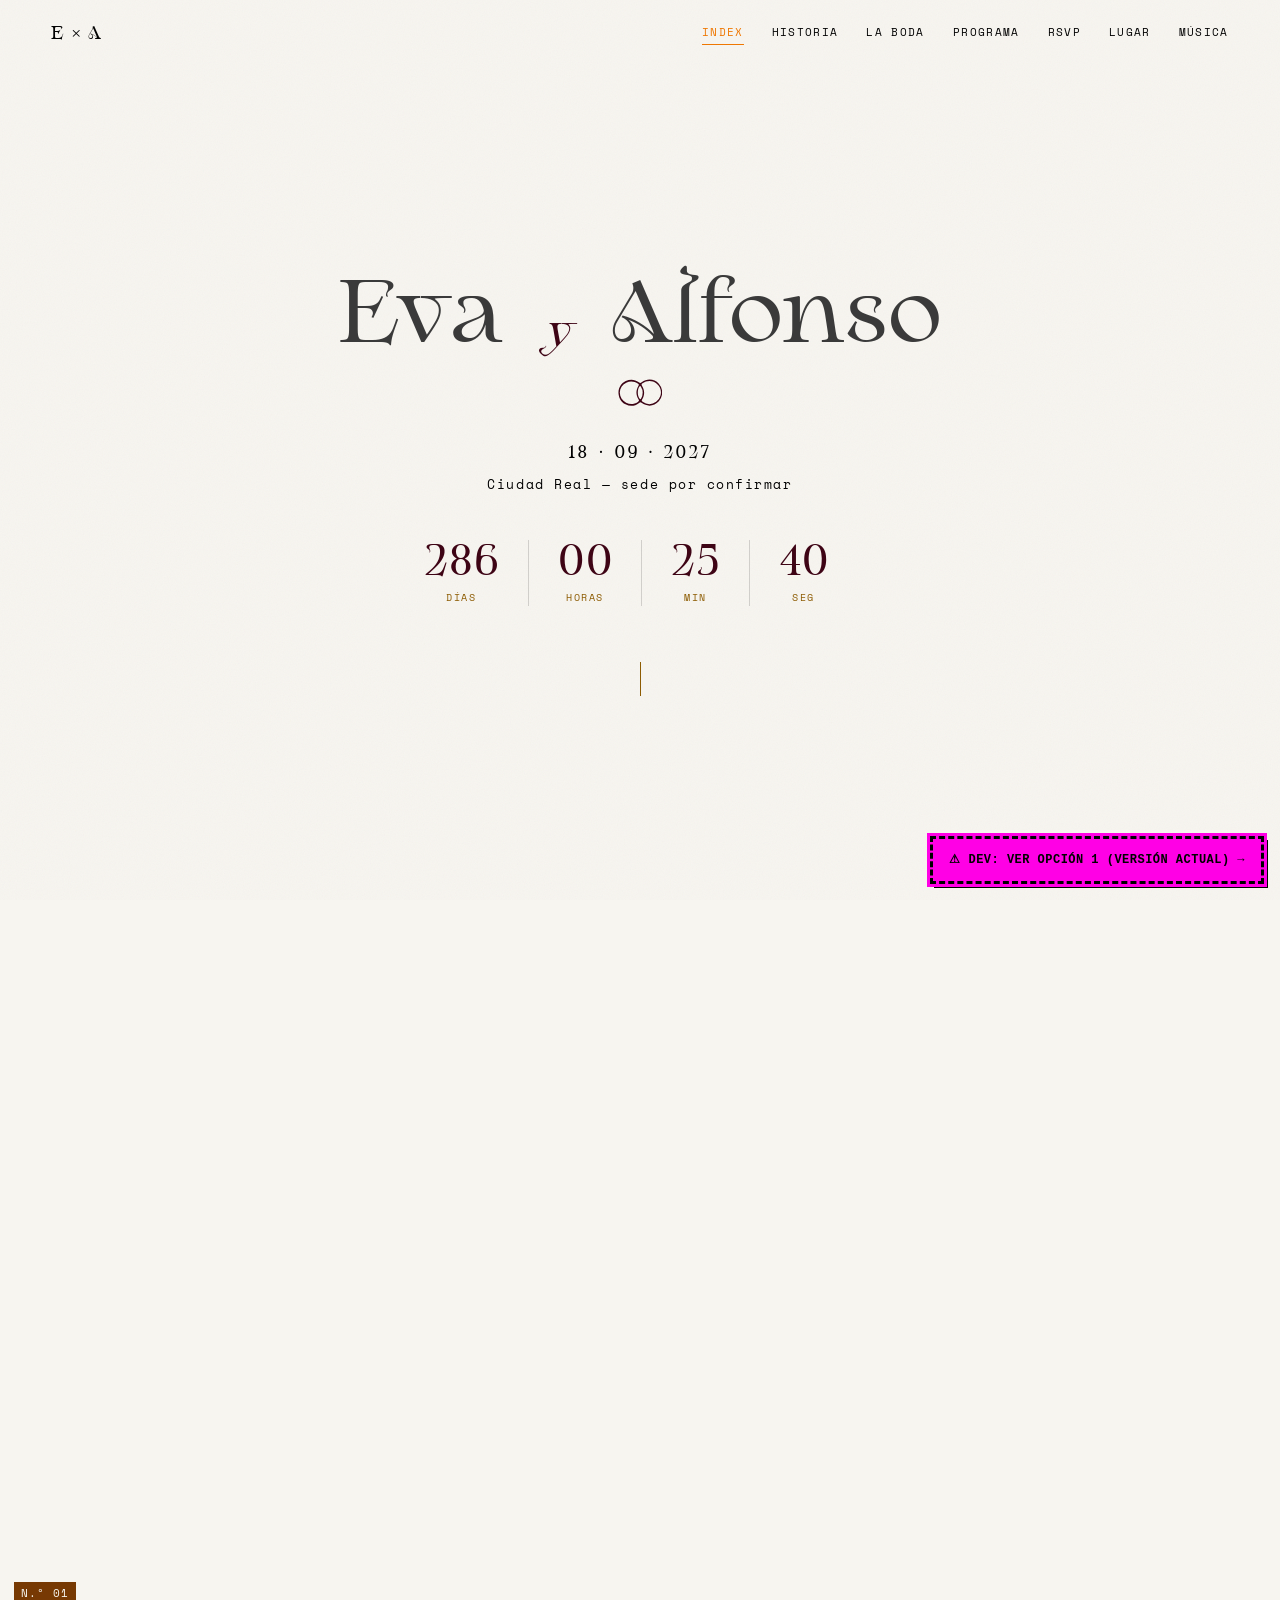
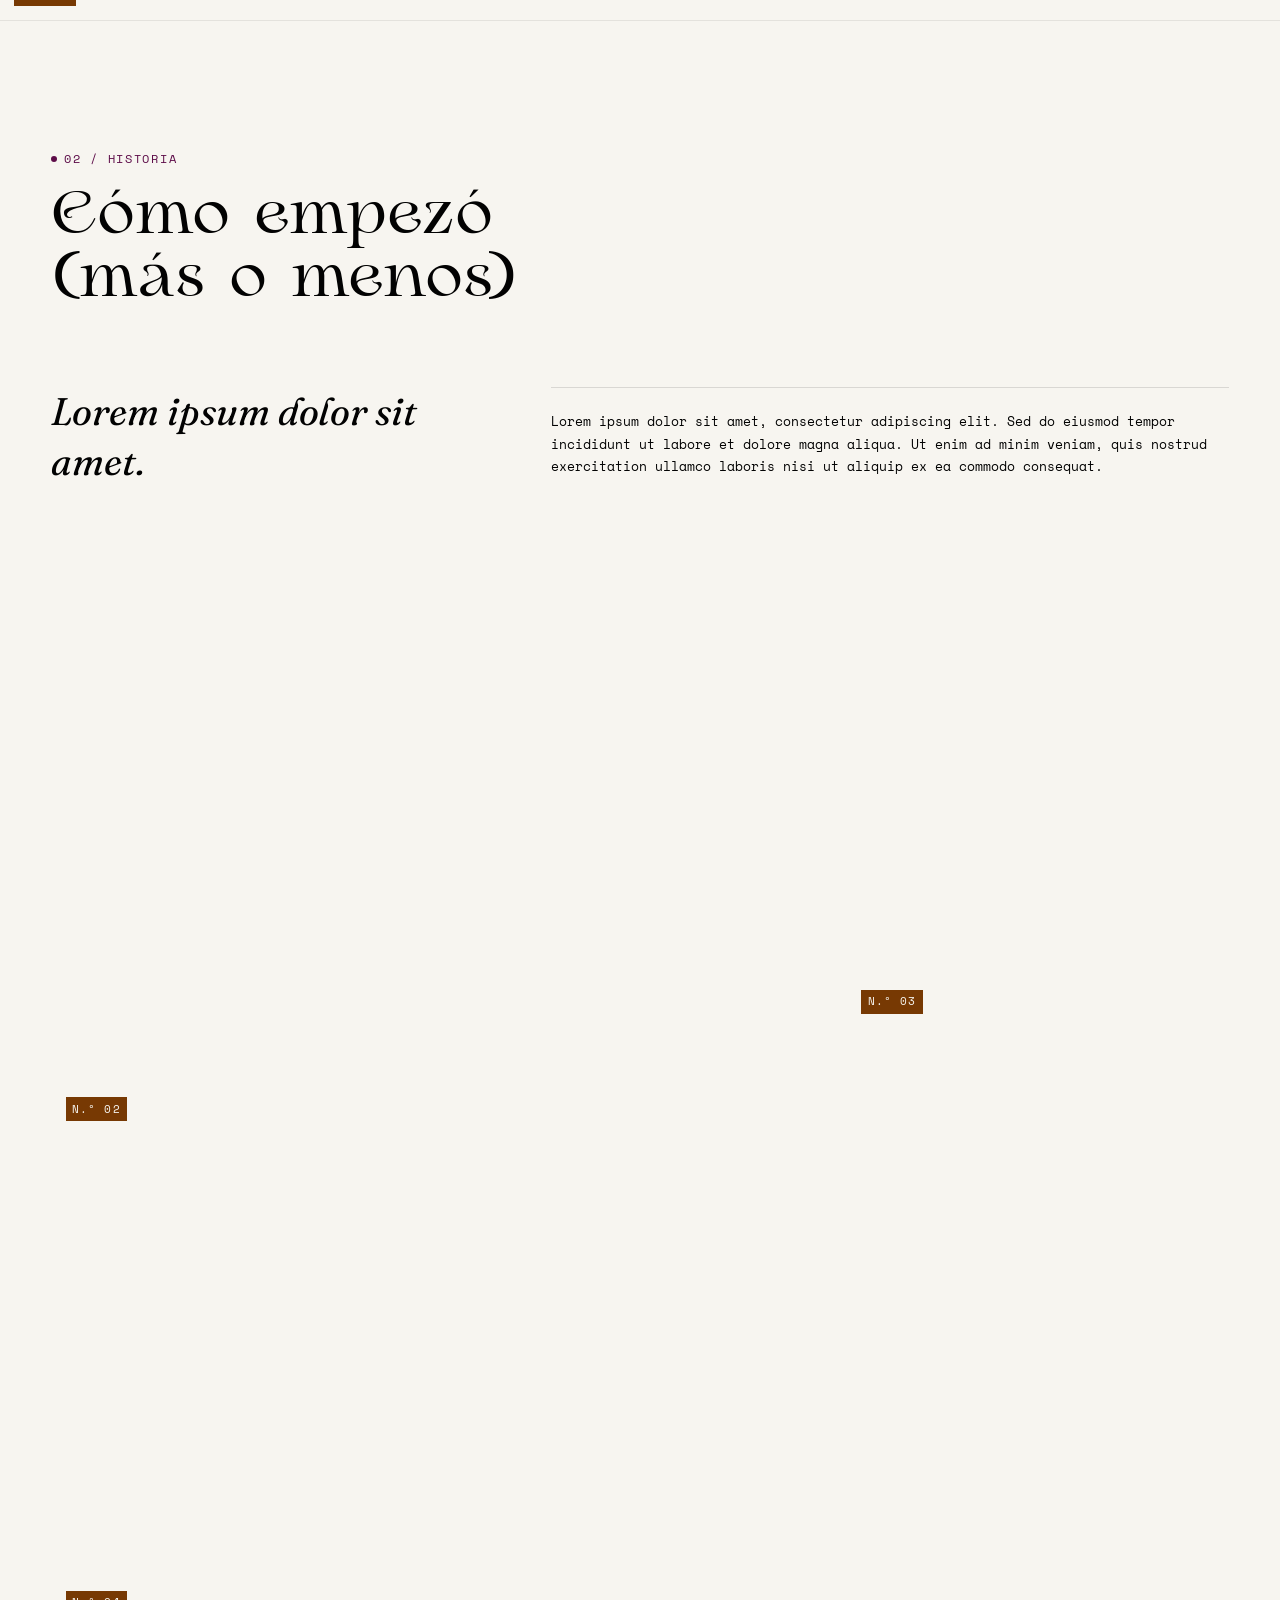
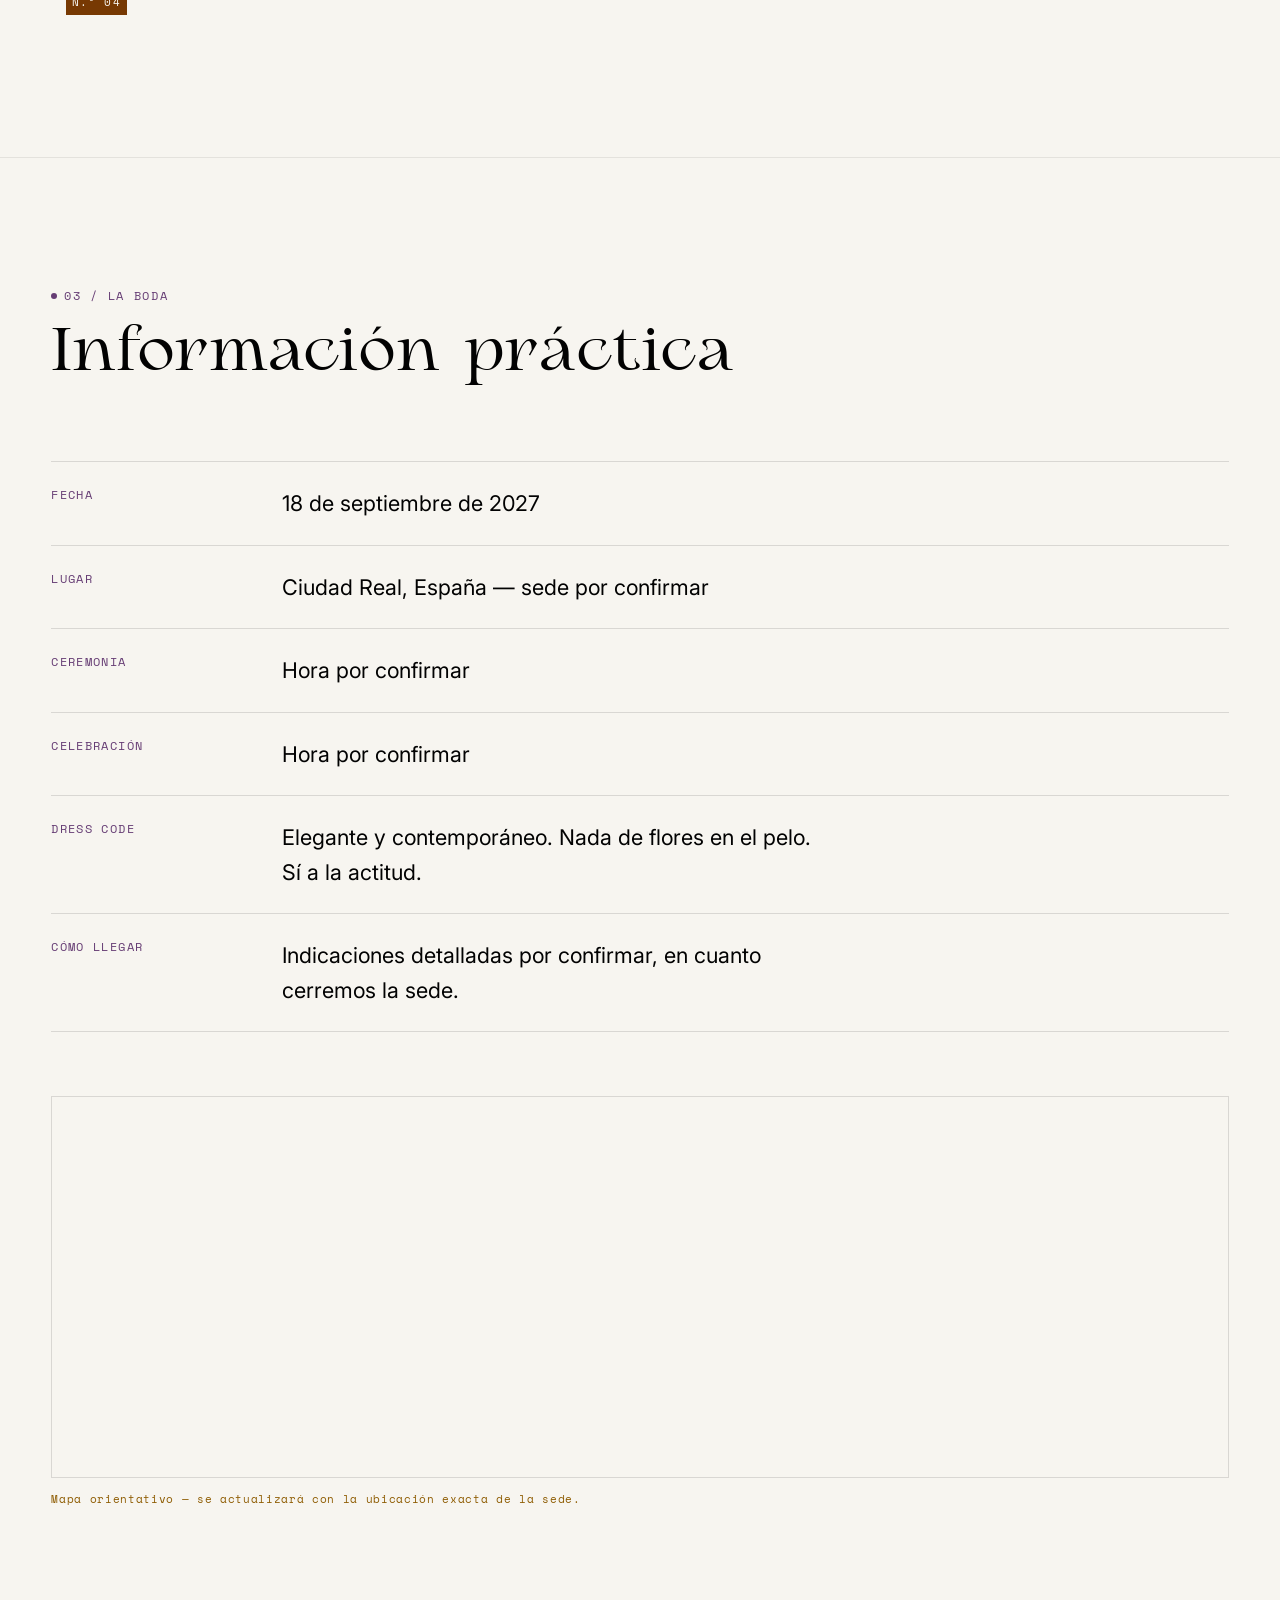
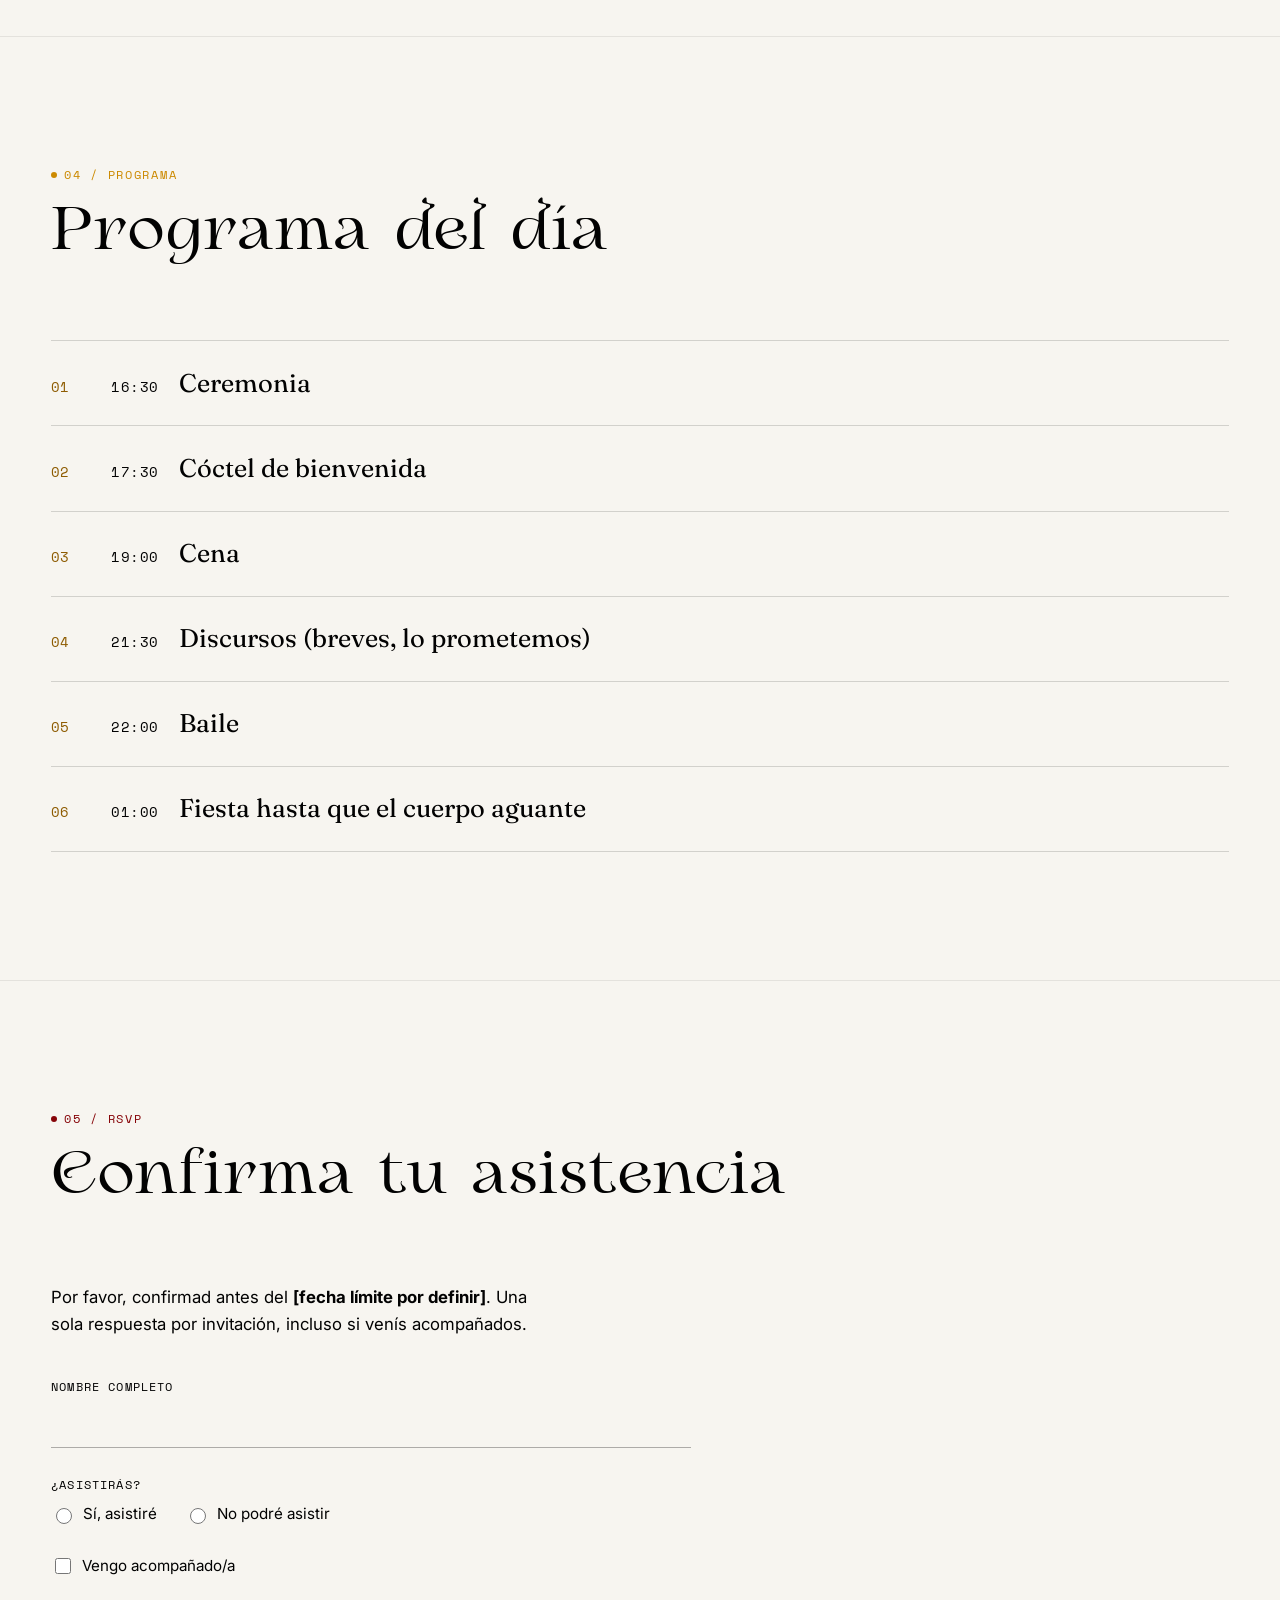
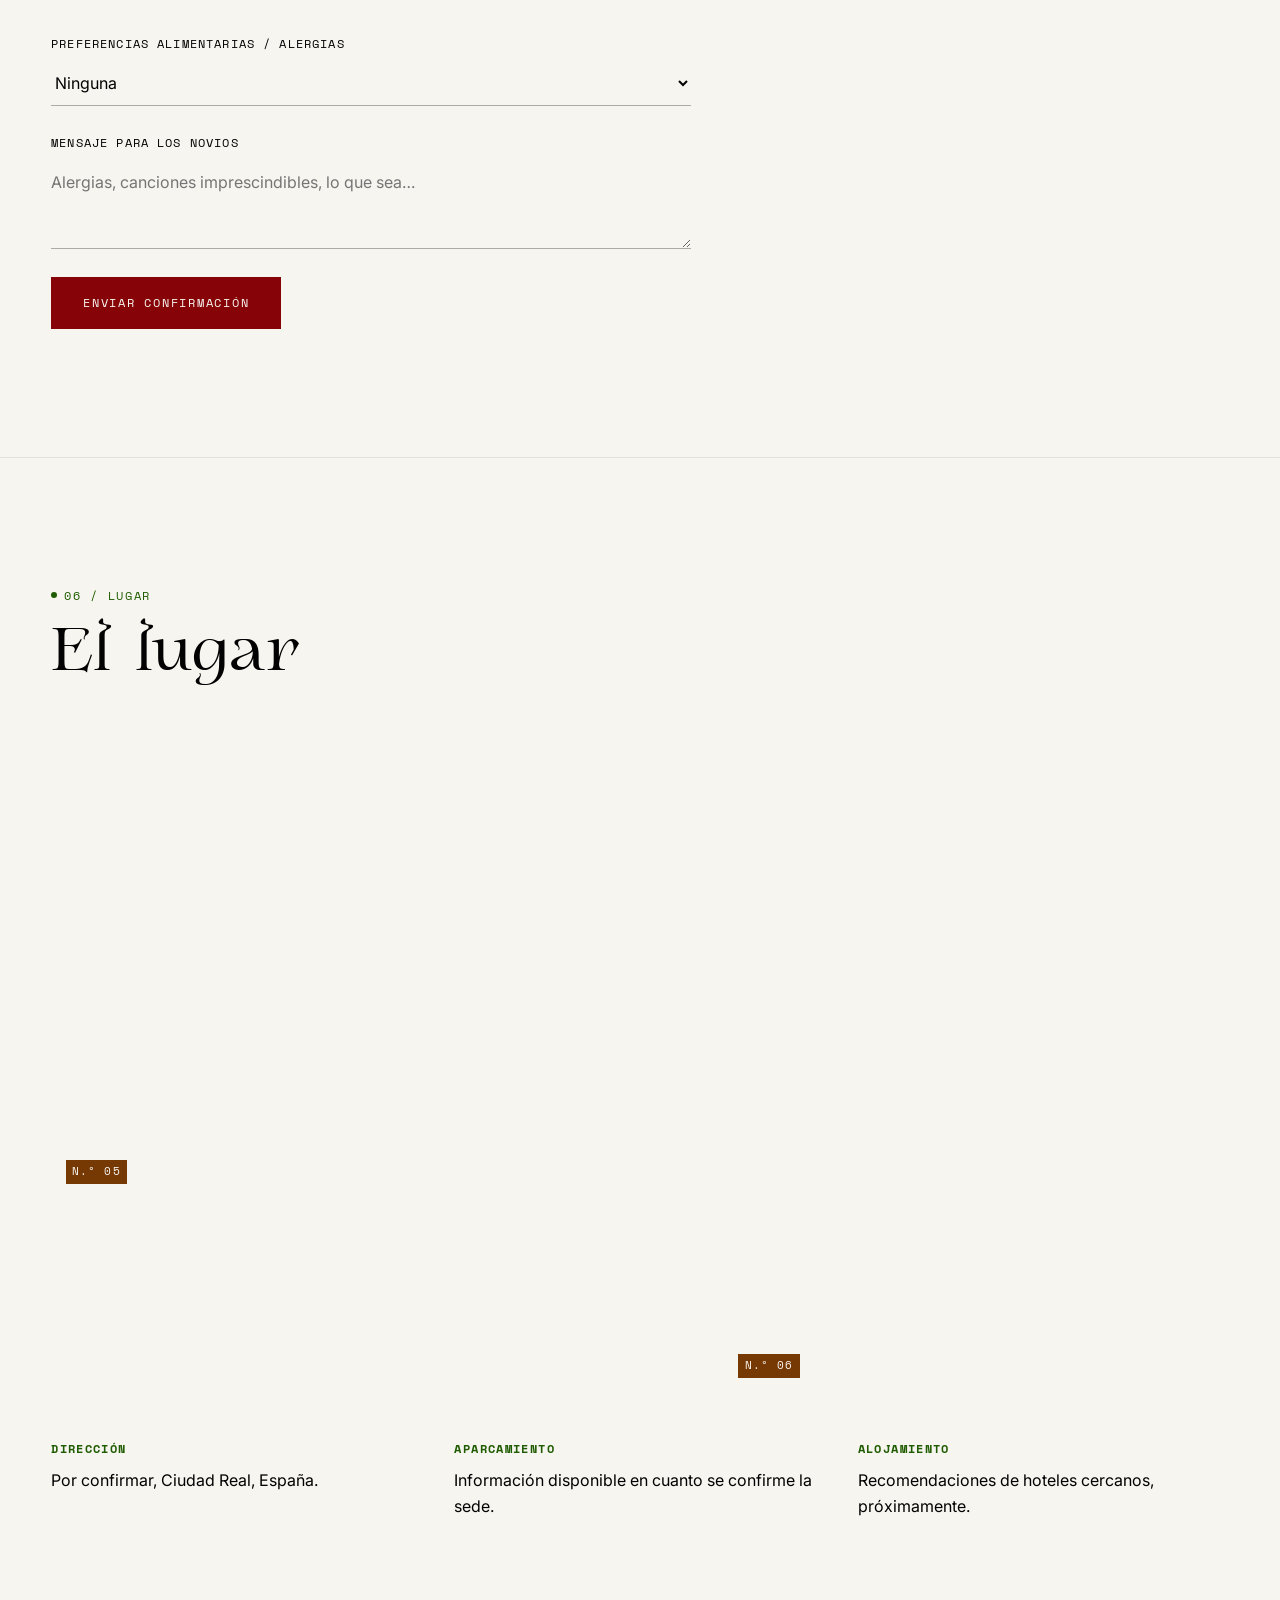
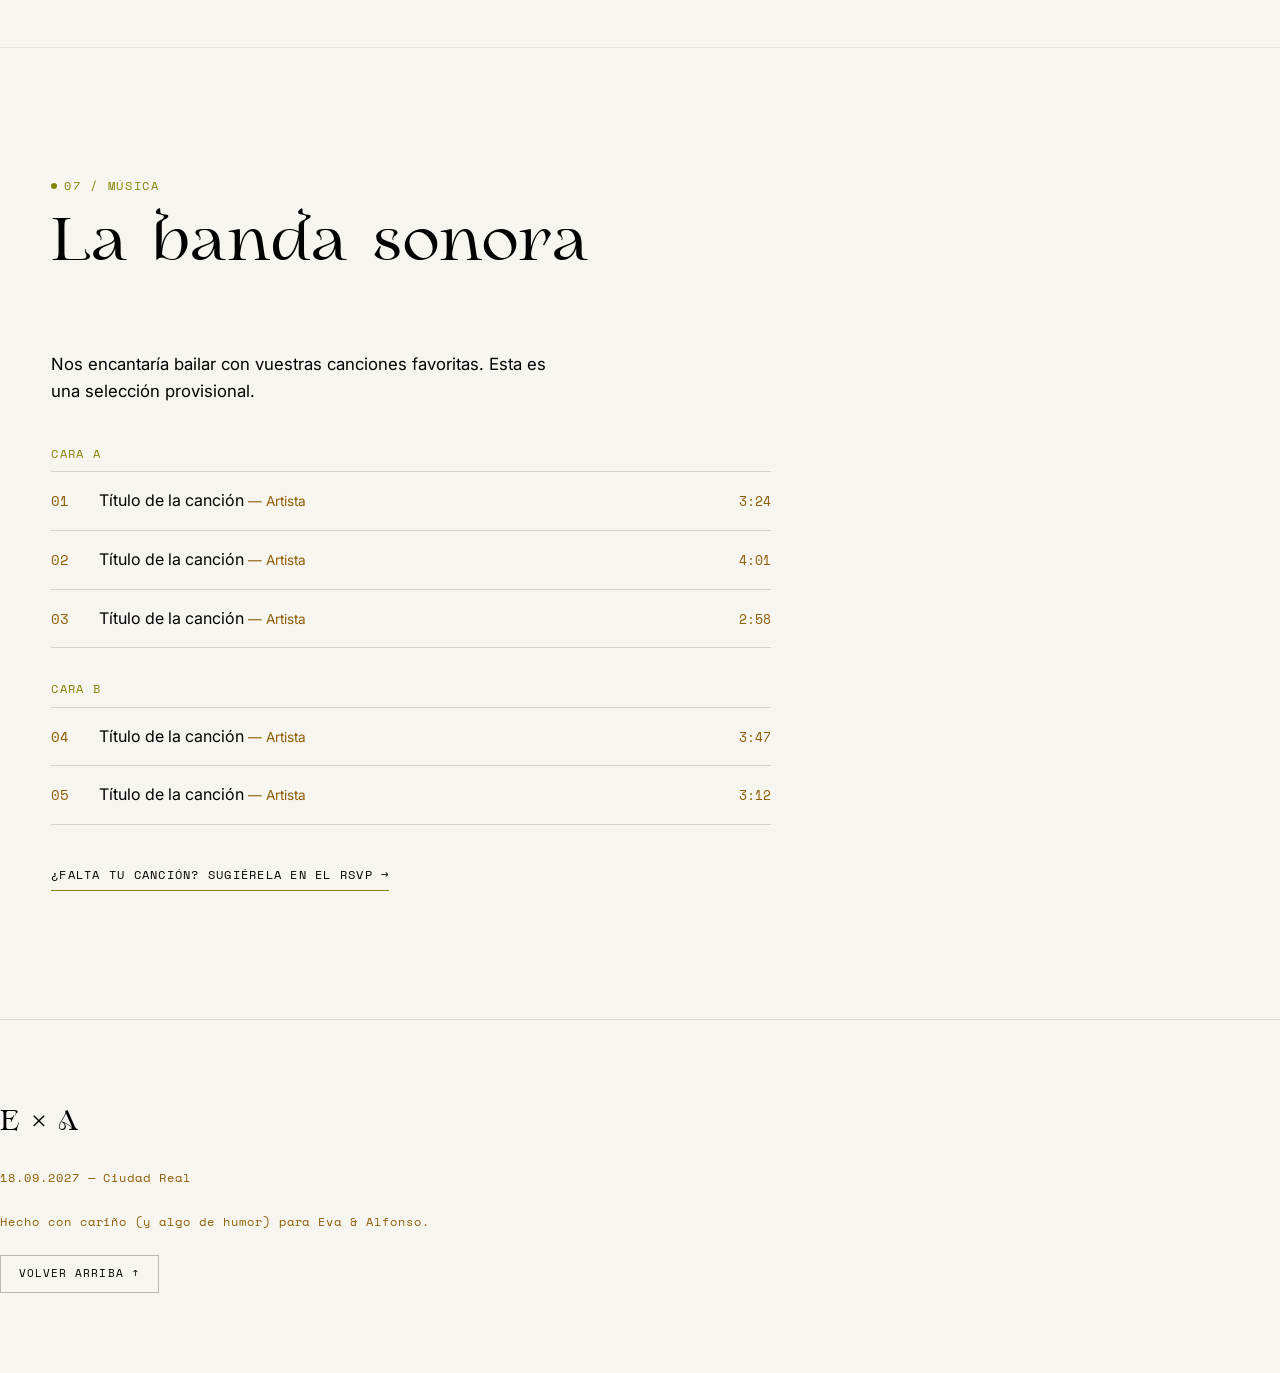
==== commit 32082e1b: "Añadir símbolo de anillos entrelazados a la versión antigua Reutiliza el path exacto de los anillos " ====
--- a/old.html
+++ b/old.html
@@ -72,6 +72,9 @@
   <section class="hero" id="home">
     <div class="hero__center" data-reveal>
       <h1 class="hero__names">Eva <span class="and">y</span> Alfonso</h1>
+      <svg class="hero__rings" viewBox="354 280 97 59" aria-hidden="true">
+        <path fill="currentColor" d="M442.45,290.17c-9.51-10.54-25.31-12-37.18-3.13-2.38,1.77-3.73,1.87-6.21,0-8.81-6.49-18.51-7.29-28.29-2.52-10.13,4.94-15.19,13.46-15.81,25,.49,11,5,20,15.27,25.27s20.28,4.09,29.42-2.93c2-1.56,3.13-1.89,5.37-.19,12.07,9.16,27.49,7.73,37.42-3.22A28.88,28.88,0,0,0,442.45,290.17ZM397,329.63c-8.13,5.38-16.7,6.11-25.38,1.76-8.87-4.45-13.34-11.93-13.77-22,.53-9.81,5-17.25,14-21.53s17.61-3.07,25.77,2.45c1.8,1.21,1.87,2.25.74,4.12-6,10-5.89,20.18.23,30.08C400.32,327.33,398.86,328.38,397,329.63Zm7.07-7.64c-1.07,1.87-1.91,2.6-3.54.35-4.74-6.57-4.85-19.4-.19-25.86,1.37-1.9,2.18-1.61,3.29.12a23.62,23.62,0,0,1,3.79,12.62A24.67,24.67,0,0,1,404.05,322Zm32.56,7.45a25.5,25.5,0,0,1-29.43-.1c-1.95-1.45-2.34-2.54-1-4.84,5.87-10,5.9-20.19-.29-30.09-1.59-2.54-.88-3.81,1.22-5.22a26.61,26.61,0,0,1,15.17-4.75c10.14,0,20.36,7.48,23.49,17.14A24.9,24.9,0,0,1,436.61,329.44Z"/>
+      </svg>
       <p class="hero__meta">
         <strong>18 · 09 · 2027</strong>
         <span>Ciudad Real — sede por confirmar</span>
--- a/css/style-old.css
+++ b/css/style-old.css
@@ -356,6 +356,13 @@
   padding-inline: .12em;
 }
 
+.hero__rings {
+  width: clamp(2rem, 5vw, 2.8rem);
+  height: auto;
+  color: var(--accent-home);
+  margin-top: .9rem;
+}
+
 .hero__meta {
   margin-top: 2rem;
   display: flex;
@@ -365,7 +372,18 @@
   font-size: .8rem;
   letter-spacing: .12em;
 }
-.hero__meta strong { font-weight: 400; letter-spacing: .2em; }
+.hero__meta strong {
+  font-family: var(--font-display);
+  font-weight: 400;
+  font-size: 1.4em;
+  letter-spacing: .1em;
+  display: inline-block;
+  animation: dateBreathe 6s ease-in-out infinite;
+}
+@keyframes dateBreathe {
+  0%, 100% { opacity: .92; }
+  50% { opacity: 1; }
+}
 
 .countdown {
   display: flex;
